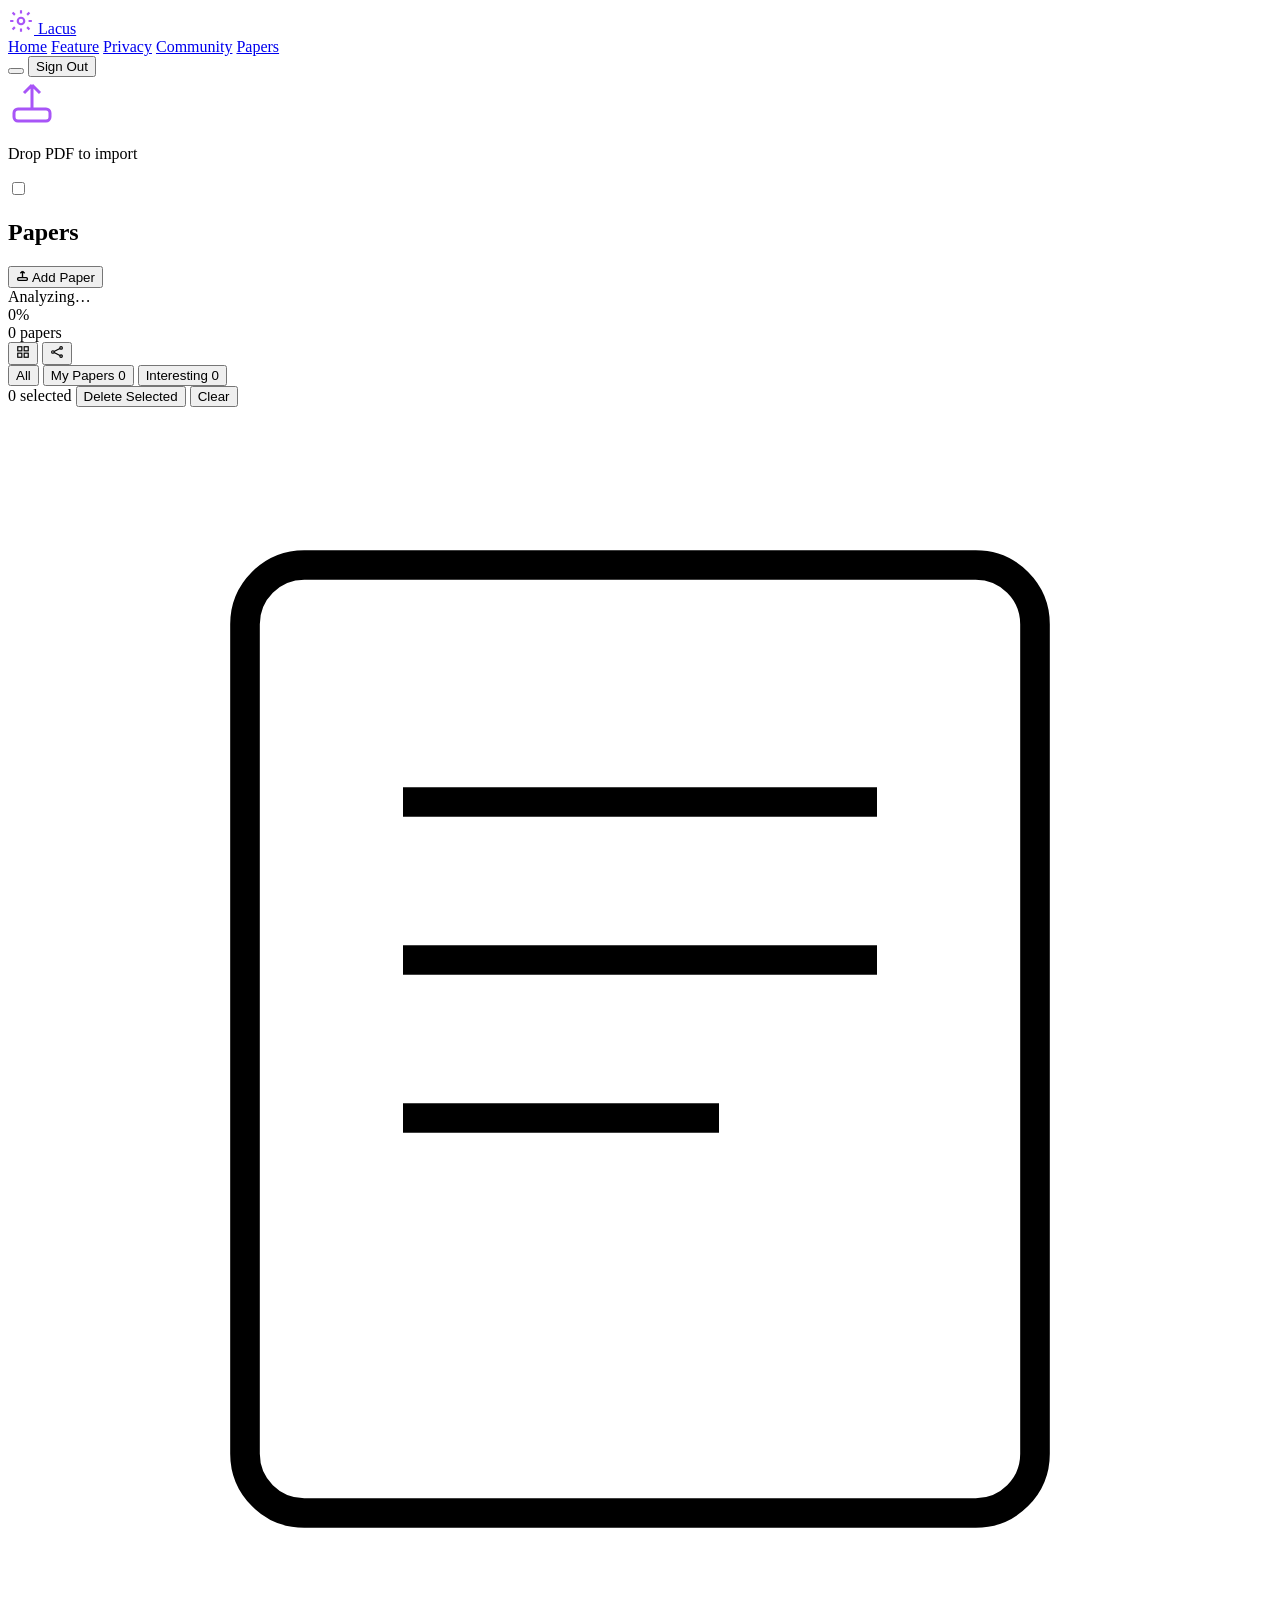
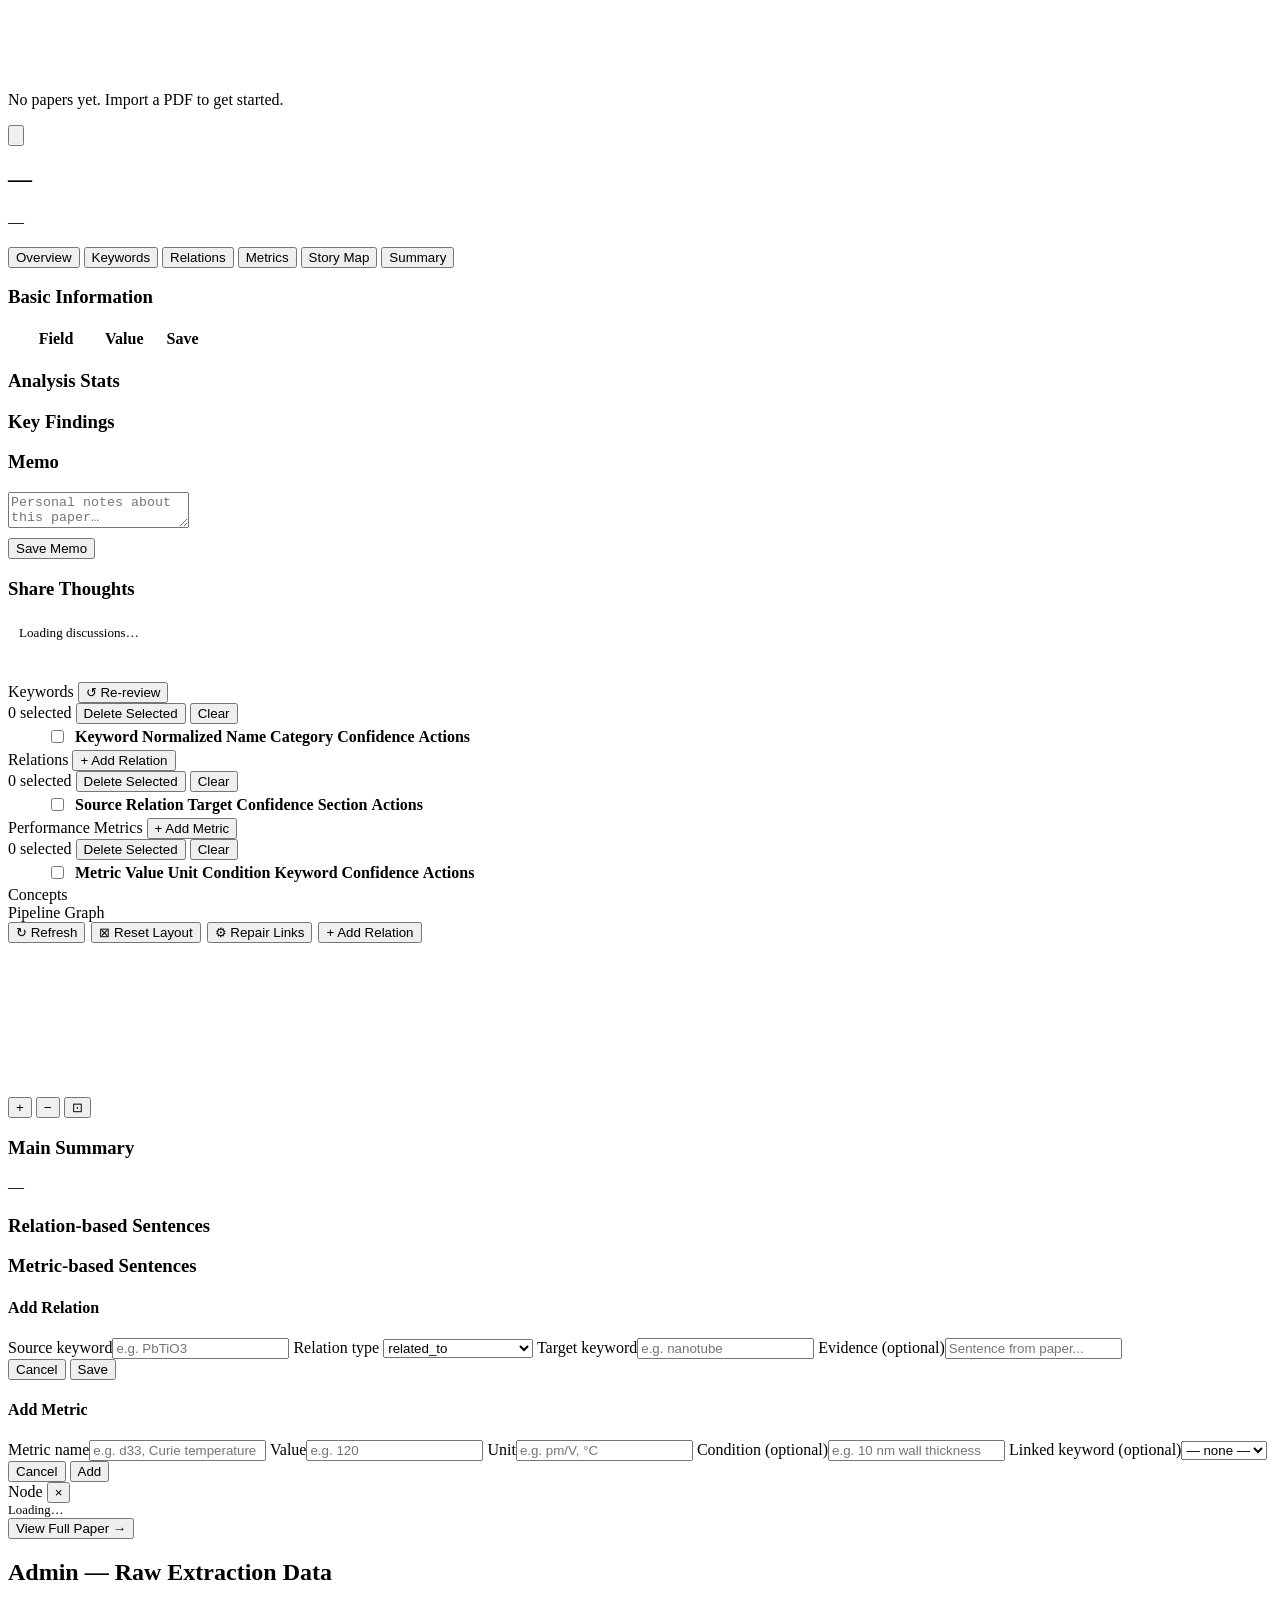
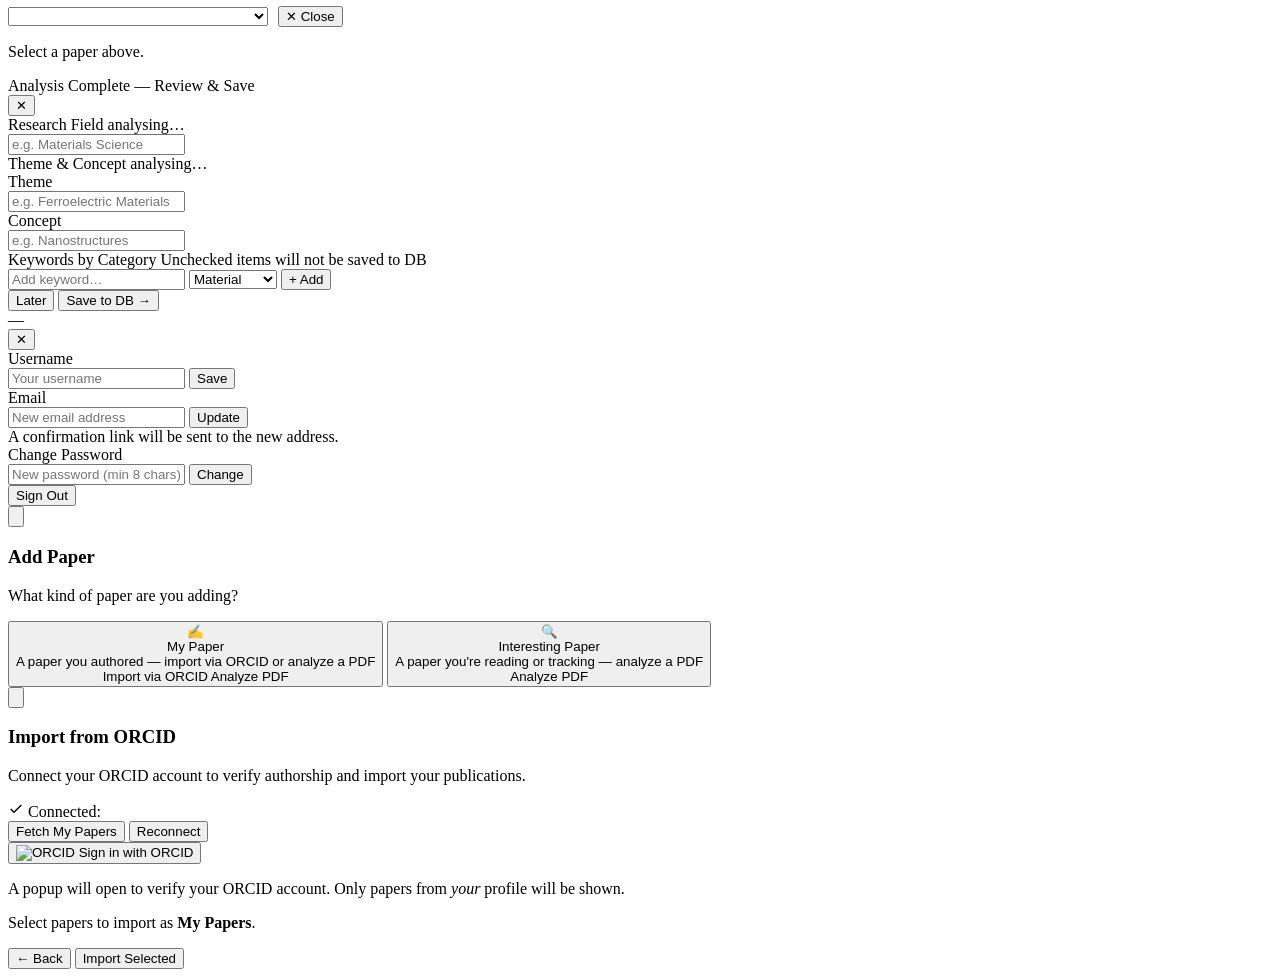
==== frontend/index.html @ 7dae8f42 "feat(orcid): replace text-input with OAuth popup login; save orcid_id to profiles - Remove free-text" ====
<!DOCTYPE html>
<html lang="en">
<head>
  <meta charset="UTF-8" />
  <meta name="viewport" content="width=device-width, initial-scale=1.0" />
  <title>Lacus — My Papers</title>
  <meta name="description" content="Manage your personal research knowledge space. Register papers, explore keyword connections, and build your research flow map with Lacus." />
  <meta name="robots" content="noindex, nofollow" />
  <meta property="og:title" content="Lacus — My Papers" />
  <meta property="og:description" content="Your personal research knowledge space on Lacus." />
  <meta property="og:image" content="/static/og-image.png" />
  <link rel="icon" href="/static/favicon.ico" />
  <link rel="stylesheet" href="/static/css/style.css?v=28" />
  <!-- Supabase JS -->
  <script src="https://cdn.jsdelivr.net/npm/@supabase/supabase-js@2/dist/umd/supabase.js"></script>
  <!-- Cytoscape.js -->
  <script src="https://cdnjs.cloudflare.com/ajax/libs/cytoscape/3.28.1/cytoscape.min.js"></script>
  <!-- Cytoscape layout plugins -->
  <script src="https://unpkg.com/dagre@0.8.5/dist/dagre.min.js"></script>
  <script src="https://unpkg.com/cytoscape-dagre@2.5.0/cytoscape-dagre.js"></script>
  <!-- Auth guard: redirect to landing if not logged in -->
  <script>
  (function () {
    const SUPABASE_URL  = 'https://pzodkufrnnjkbghyfwth.supabase.co';
    const SUPABASE_ANON = 'eyJhbGciOiJIUzI1NiIsInR5cCI6IkpXVCJ9.eyJpc3MiOiJzdXBhYmFzZSIsInJlZiI6InB6b2RrdWZybm5qa2JnaHlmd3RoIiwicm9sZSI6ImFub24iLCJpYXQiOjE3NzcyMzg2ODAsImV4cCI6MjA5MjgxNDY4MH0.Z_WF2-VVFKTiGF2V4DEcabZYgdxeW_feO4eqcfu1rqU';
    window._sb = supabase.createClient(SUPABASE_URL, SUPABASE_ANON);
    window._sb.auth.getSession().then(({ data: { session } }) => {
      if (!session) {
        window.location.href = '/?signin=1';
      } else {
        window._authToken = session.access_token;
        window._authUser  = session.user;
        const nameEl = document.getElementById('header-username-btn');
        if (nameEl) {
          const u = session.user;
          nameEl.textContent = u.user_metadata?.username
            || u.user_metadata?.name
            || u.user_metadata?.full_name
            || (u.email ? u.email.split('@')[0] : 'Account');
        }
      }
    });
    window._sb.auth.onAuthStateChange((event, session) => {
      if (event === 'SIGNED_OUT' || !session) window.location.href = '/';
      else {
        window._authToken = session.access_token;
        window._authUser  = session.user;
      }
    });
  })();
  </script>
</head>
<body>

<!-- ═══════════════════════════ NAV ═══════════════════════════ -->
<nav class="site-nav">
  <a href="/" class="site-nav-brand">
    <svg viewBox="0 0 24 24" fill="none" stroke="#a855f7" stroke-width="2" width="26" height="26">
      <circle cx="12" cy="12" r="3"/><path d="M12 2v3M12 19v3M4.22 4.22l2.12 2.12M17.66 17.66l2.12 2.12M2 12h3M19 12h3M4.22 19.78l2.12-2.12M17.66 6.34l2.12-2.12"/>
    </svg>
    <span class="site-nav-brand-name">Lacus</span>
  </a>
  <div class="site-nav-links">
    <a href="/"         class="site-nav-link">Home</a>
    <a href="/features" class="site-nav-link">Feature</a>
    <a href="/privacy"  class="site-nav-link">Privacy</a>
    <a href="/board"    class="site-nav-link">Community</a>
    <a href="/app"      class="site-nav-link active">Papers</a>
  </div>
  <div class="site-nav-auth">
    <button id="header-username-btn" class="site-nav-username-btn" title="Account settings"></button>
    <button class="site-nav-link" id="header-signout-btn">Sign Out</button>
  </div>
</nav>

<!-- file input (hidden, referenced by app.js) -->
<input type="file" id="file-input" accept=".pdf" style="display:none" />

<!-- ════════════════════════ MAIN LAYOUT ════════════════════════ -->
<main class="app-main">

  <!-- Drag-drop overlay (whole main area accepts drops) -->
  <div class="drop-overlay hidden" id="drop-overlay">
    <div class="drop-overlay-inner">
      <svg width="48" height="48" viewBox="0 0 24 24" fill="none" stroke="#a855f7" stroke-width="1.5">
        <path d="M12 16V4m0 0L8 8m4-4 4 4"/><rect x="3" y="16" width="18" height="6" rx="2" ry="2"/>
      </svg>
      <p>Drop PDF to import</p>
    </div>
  </div>

  <!-- Paper list -->
  <section class="papers-section">
    <div class="section-header">
      <div class="section-title-row">
        <label class="select-all-wrap" title="Select all">
          <input type="checkbox" id="select-all-checkbox" />
        </label>
        <h2 class="section-title" id="section-title">Papers</h2>
      </div>
      <div class="section-controls">
        <div class="header-upload-area" id="header-upload-area">
          <button class="btn btn-sm btn-primary header-upload-btn" id="upload-header-btn">
            <svg width="13" height="13" viewBox="0 0 24 24" fill="none" stroke="currentColor" stroke-width="2.5">
              <path d="M12 16V4m0 0L8 8m4-4 4 4"/><rect x="3" y="16" width="18" height="5" rx="2"/>
            </svg>
            Add Paper
          </button>
          <div class="header-progress hidden" id="upload-progress">
            <span id="progress-label" class="header-progress-label">Analyzing…</span>
            <div class="header-progress-bar-wrap">
              <div class="progress-bar" id="progress-bar"></div>
            </div>
            <span id="progress-pct" class="progress-pct-text">0%</span>
          </div>
        </div>
        <span class="paper-count-badge" id="paper-count-badge">0 papers</span>
        <div class="view-toggle" id="view-toggle">
          <button class="view-toggle-btn active" id="view-card-btn" title="Card View">
            <svg width="14" height="14" viewBox="0 0 24 24" fill="none" stroke="currentColor" stroke-width="2">
              <rect x="3" y="3" width="7" height="7"/><rect x="14" y="3" width="7" height="7"/>
              <rect x="3" y="14" width="7" height="7"/><rect x="14" y="14" width="7" height="7"/>
            </svg>
          </button>
          <button class="view-toggle-btn" id="view-map-btn" title="Map View">
            <svg width="14" height="14" viewBox="0 0 24 24" fill="none" stroke="currentColor" stroke-width="2">
              <circle cx="5" cy="12" r="2.2"/><circle cx="19" cy="5" r="2.2"/><circle cx="19" cy="19" r="2.2"/>
              <line x1="7" y1="11" x2="17" y2="6"/><line x1="7" y1="13" x2="17" y2="18"/>
            </svg>
          </button>
        </div>
      </div>
    </div>
    <!-- Paper type filter tabs -->
    <div class="paper-type-tabs" id="paper-type-tabs">
      <button class="ptype-tab active" data-type="all">All</button>
      <button class="ptype-tab" data-type="my_paper">My Papers <span class="ptype-count" id="ptype-count-my">0</span></button>
      <button class="ptype-tab" data-type="interesting_paper">Interesting <span class="ptype-count" id="ptype-count-interesting">0</span></button>
    </div>
    <div class="bulk-bar hidden" id="bulk-bar">
      <span id="bulk-count">0 selected</span>
      <button class="btn btn-sm btn-danger" id="bulk-delete-btn">Delete Selected</button>
      <button class="btn btn-sm" id="bulk-clear-btn">Clear</button>
    </div>
    <div class="papers-grid" id="papers-grid">
      <!-- Paper cards injected here -->
    </div>
    <!-- Map View container -->
    <div class="papers-map hidden" id="papers-map"></div>
    <div class="empty-state hidden" id="empty-state">
      <svg viewBox="0 0 64 64" fill="none" stroke="currentColor" stroke-width="1.5">
        <rect x="12" y="8" width="40" height="48" rx="3"/><line x1="20" y1="20" x2="44" y2="20"/>
        <line x1="20" y1="28" x2="44" y2="28"/><line x1="20" y1="36" x2="36" y2="36"/>
      </svg>
      <p>No papers yet. Import a PDF to get started.</p>
    </div>
  </section>
</main>

<!-- ══════════════════════════ DETAIL MODAL ══════════════════════════ -->
<div class="modal-overlay hidden" id="modal-overlay">
  <div class="modal" id="detail-modal">
    <button class="modal-close" id="modal-close" title="Close">
      <svg viewBox="0 0 24 24" fill="none" stroke="currentColor" stroke-width="2.5"><line x1="18" y1="6" x2="6" y2="18"/><line x1="6" y1="6" x2="18" y2="18"/></svg>
    </button>

    <div class="modal-header">
      <div class="modal-paper-meta">
        <h2 class="modal-title" id="modal-title">—</h2>
        <p class="modal-authors" id="modal-authors">—</p>
        <div class="modal-badges">
          <span class="meta-badge" id="modal-year"></span>
          <span class="meta-badge" id="modal-journal"></span>
          <a class="meta-badge meta-badge-link" id="modal-doi" href="#" target="_blank"></a>
        </div>
      </div>
    </div>

    <!-- Tabs -->
    <nav class="tab-nav">
      <button class="tab-btn active" data-tab="overview">Overview</button>
      <button class="tab-btn" data-tab="keywords">Keywords</button>
      <button class="tab-btn" data-tab="relations">Relations</button>
      <button class="tab-btn" data-tab="metrics">Metrics</button>
      <button class="tab-btn" data-tab="storymap">Story Map</button>
      <button class="tab-btn" data-tab="summary">Summary</button>
    </nav>

    <div class="tab-content">

      <!-- Overview tab -->
      <div class="tab-pane active" id="tab-overview">
        <div class="overview-grid">
          <div class="overview-card">
            <h3>Basic Information</h3>
            <table class="info-table" id="overview-info-table">
              <thead><tr><th style="width:90px">Field</th><th>Value</th><th style="width:70px">Save</th></tr></thead>
              <tbody></tbody>
            </table>
          </div>
          <div class="overview-card">
            <h3>Analysis Stats</h3>
            <div class="stats-row" id="stats-row"></div>
          </div>
          <div class="overview-card" id="overview-summaries-card">
            <h3>Key Findings</h3>
            <ul class="summary-list editable-findings" id="overview-key-findings"></ul>
          </div>
          <div class="overview-card">
            <h3>Memo</h3>
            <textarea class="memo-textarea" id="overview-memo" placeholder="Personal notes about this paper…"></textarea>
            <div style="margin-top:6px">
              <button class="btn btn-sm btn-primary" id="save-memo-btn">Save Memo</button>
            </div>
          </div>
          <div class="overview-card" id="share-thoughts-card">
            <h3>Share Thoughts</h3>
            <div id="ov-doi-comments" style="display:flex;flex-direction:column;min-height:40px;max-height:420px;overflow-y:auto;padding-right:4px;border:1px solid rgba(255,255,255,0.06);border-radius:8px;padding:6px 10px">
              <div style="color:var(--text-muted);font-size:.82rem">Loading discussions…</div>
            </div>
            <div id="ov-doi-input" style="margin-top:10px"></div>
          </div>
        </div>
      </div>

      <!-- Keywords tab -->
      <div class="tab-pane" id="tab-keywords">
        <div class="table-toolbar">
          <span class="toolbar-label" id="kw-count-label">Keywords</span>
          <button class="btn btn-sm btn-rereview" id="kw-rereview-btn">↺ Re-review</button>
        </div>
        <div class="table-bulk-bar hidden" id="kw-bulk-bar">
          <span id="kw-bulk-count">0 selected</span>
          <button class="btn btn-sm btn-danger" id="kw-bulk-delete-btn">Delete Selected</button>
          <button class="btn btn-sm" id="kw-bulk-clear-btn">Clear</button>
        </div>
        <div class="table-wrap">
          <table class="data-table" id="keywords-table">
            <thead>
              <tr>
                <th style="width:28px"></th>
                <th style="width:28px"><input type="checkbox" id="kw-select-all" title="Select all" style="accent-color:var(--accent);cursor:pointer" /></th>
                <th>Keyword</th>
                <th>Normalized Name</th>
                <th>Category</th>
                <th>Confidence</th>
                <th>Actions</th>
              </tr>
            </thead>
            <tbody id="keywords-tbody"></tbody>
          </table>
        </div>
      </div>

      <!-- Relations tab -->
      <div class="tab-pane" id="tab-relations">
        <div class="table-toolbar">
          <span class="toolbar-label" id="rel-count-label">Relations</span>
          <button class="btn btn-sm btn-primary" id="add-relation-btn">+ Add Relation</button>
        </div>
        <div class="table-bulk-bar hidden" id="rel-bulk-bar">
          <span id="rel-bulk-count">0 selected</span>
          <button class="btn btn-sm btn-danger" id="rel-bulk-delete-btn">Delete Selected</button>
          <button class="btn btn-sm" id="rel-bulk-clear-btn">Clear</button>
        </div>
        <div class="table-wrap">
          <table class="data-table" id="relations-table">
            <thead>
              <tr>
                <th style="width:28px"></th>
                <th style="width:28px"><input type="checkbox" id="rel-select-all" title="Select all" style="accent-color:var(--accent);cursor:pointer" /></th>
                <th>Source</th>
                <th>Relation</th>
                <th>Target</th>
                <th>Confidence</th>
                <th>Section</th>
                <th>Actions</th>
              </tr>
            </thead>
            <tbody id="relations-tbody"></tbody>
          </table>
        </div>
      </div>

      <!-- Metrics tab -->
      <div class="tab-pane" id="tab-metrics">
        <div class="table-toolbar">
          <span class="toolbar-label" id="met-count-label">Performance Metrics</span>
          <button class="btn btn-sm btn-primary" id="add-metric-btn">+ Add Metric</button>
        </div>
        <div class="table-bulk-bar hidden" id="met-bulk-bar">
          <span id="met-bulk-count">0 selected</span>
          <button class="btn btn-sm btn-danger" id="met-bulk-delete-btn">Delete Selected</button>
          <button class="btn btn-sm" id="met-bulk-clear-btn">Clear</button>
        </div>
        <div class="table-wrap">
          <table class="data-table" id="metrics-table">
            <thead>
              <tr>
                <th style="width:28px"></th>
                <th style="width:28px"><input type="checkbox" id="met-select-all" title="Select all" style="accent-color:var(--accent);cursor:pointer" /></th>
                <th>Metric</th>
                <th>Value</th>
                <th>Unit</th>
                <th>Condition</th>
                <th>Keyword</th>
                <th>Confidence</th>
                <th>Actions</th>
              </tr>
            </thead>
            <tbody id="metrics-tbody"></tbody>
          </table>
        </div>
      </div>

      <!-- Story Map tab -->
      <div class="tab-pane" id="tab-storymap">
        <!-- Two-panel layout -->
        <div class="sm-panels">
          <div class="sm-concept-panel">
            <div class="sm-panel-header">Concepts</div>
            <div class="sm-concept-scroll" id="sm-concept-scroll"></div>
          </div>
          <div class="sm-rel-panel">
            <div class="sm-panel-header">
              <span>Pipeline Graph</span>
              <div style="display:flex;gap:6px;align-items:center">
                <button class="btn btn-sm btn-primary" id="refresh-graph-btn">↻ Refresh</button>
                <button class="btn btn-sm" id="sm-reset-layout-btn" title="Reset node positions to default">⊠ Reset Layout</button>
                <button class="btn btn-sm" id="sm-repair-btn" title="Auto-link relations and metrics to keywords by name">⚙ Repair Links</button>
                <button class="btn btn-sm btn-primary" id="sm-add-rel-btn">+ Add Relation</button>
              </div>
            </div>
            <div class="pg-canvas" id="sm-pg-canvas">
              <div class="pg-viewport" id="sm-pg-viewport">
                <svg class="pg-svg" id="sm-pg-svg" xmlns="http://www.w3.org/2000/svg"></svg>
              </div>
              <div class="pg-controls">
                <button class="pg-ctrl-btn" id="pg-zoom-in"  title="Zoom in">+</button>
                <button class="pg-ctrl-btn" id="pg-zoom-out" title="Zoom out">−</button>
                <button class="pg-ctrl-btn" id="pg-fit-btn"  title="Fit all">⊡</button>
              </div>
            </div>
          </div>
        </div>
      </div>

      <!-- Summary tab -->
      <div class="tab-pane" id="tab-summary">
        <div class="summary-section">
          <h3>Main Summary</h3>
          <div id="main-summary" class="summary-main-text">—</div>
        </div>
        <div class="summary-section">
          <h3>Relation-based Sentences</h3>
          <ul id="rel-summaries" class="summary-list"></ul>
        </div>
        <div class="summary-section">
          <h3>Metric-based Sentences</h3>
          <ul id="met-summaries" class="summary-list"></ul>
        </div>
      </div>

    </div><!-- /tab-content -->
  </div><!-- /modal -->
</div><!-- /overlay -->

<!-- Add-relation mini-form -->
<div class="mini-modal hidden" id="add-rel-modal">
  <div class="mini-modal-box">
    <h4>Add Relation</h4>
    <label>Source keyword<input id="arel-source" class="mini-input" placeholder="e.g. PbTiO3"/></label>
    <label>Relation type
      <select id="arel-type" class="mini-input">
        <option>related_to</option><option>has_structure</option><option>has_property</option>
        <option>affects</option><option>increases</option><option>decreases</option>
        <option>fabricated_by</option><option>measured_by</option><option>used_for</option>
        <option>subtype_of</option><option>equivalent</option><option>has_value</option>
        <option value="__custom__">✚ Add custom type…</option>
      </select>
    </label>
    <div id="arel-custom-wrap" style="display:none">
      <label>Custom type name<input id="arel-custom-type" class="mini-input" placeholder="e.g. inhibits, catalyzes…"/></label>
    </div>
    <label>Target keyword<input id="arel-target" class="mini-input" placeholder="e.g. nanotube"/></label>
    <label>Evidence (optional)<input id="arel-evidence" class="mini-input" placeholder="Sentence from paper..."/></label>
    <div class="mini-modal-actions">
      <button class="btn btn-sm" id="arel-cancel">Cancel</button>
      <button class="btn btn-sm btn-primary" id="arel-save">Save</button>
    </div>
  </div>
</div>


<!-- Add-metric modal -->
<div class="mini-modal hidden" id="add-met-modal">
  <div class="mini-modal-box">
    <h4>Add Metric</h4>
    <label>Metric name<input id="amet-name" class="mini-input" placeholder="e.g. d33, Curie temperature"/></label>
    <label>Value<input id="amet-value" class="mini-input" placeholder="e.g. 120"/></label>
    <label>Unit<input id="amet-unit" class="mini-input" placeholder="e.g. pm/V, °C"/></label>
    <label>Condition (optional)<input id="amet-cond" class="mini-input" placeholder="e.g. 10 nm wall thickness"/></label>
    <label>Linked keyword (optional)<select id="amet-kw" class="mini-input"><option value="">— none —</option></select></label>
    <div class="mini-modal-actions">
      <button class="btn btn-sm" id="amet-cancel">Cancel</button>
      <button class="btn btn-sm btn-primary" id="amet-save">Add</button>
    </div>
  </div>
</div>

<!-- Map view — node quick-summary panel (right side) -->
<div class="map-node-panel hidden" id="map-node-panel">
  <div class="map-node-panel-header">
    <span class="map-node-panel-type" id="mnp-type-label">Node</span>
    <button class="map-node-panel-close" id="map-node-panel-close" title="Close">×</button>
  </div>
  <div class="map-node-panel-body" id="map-node-panel-body">
    <div style="color:var(--text-muted);font-size:0.8rem">Loading…</div>
  </div>
  <div class="map-node-panel-footer" id="map-node-panel-footer">
    <button class="btn btn-sm btn-primary" id="map-node-panel-open">View Full Paper →</button>
  </div>
</div>

<div class="toast-container" id="toast-container"></div>

<!-- ══════════════════ Welcome Tutorial Modal ══════════════════ -->
<div id="wt-overlay" style="display:none;position:fixed;inset:0;background:rgba(0,0,0,0.84);backdrop-filter:blur(10px);z-index:600;align-items:center;justify-content:center;padding:20px">
  <div style="background:#0d0d1a;border:1px solid rgba(168,85,247,0.3);border-radius:22px;width:100%;max-width:520px;overflow:hidden;box-shadow:0 24px 80px rgba(0,0,0,0.6)">

    <!-- top progress bar -->
    <div style="height:3px;background:rgba(255,255,255,0.06)">
      <div id="wt-bar" style="height:100%;background:linear-gradient(90deg,#7c3aed,#a855f7);transition:width .35s ease;width:25%"></div>
    </div>

    <!-- step content -->
    <div id="wt-body" style="padding:38px 40px 24px;min-height:300px"></div>

    <!-- footer -->
    <div style="padding:0 40px 30px;display:flex;align-items:center;justify-content:space-between">
      <div id="wt-dots" style="display:flex;gap:7px"></div>
      <div style="display:flex;gap:10px">
        <button id="wt-prev-btn"
          onclick="wtNav(-1)"
          style="padding:9px 20px;background:rgba(255,255,255,0.06);border:1px solid rgba(255,255,255,0.12);border-radius:10px;color:#94a3b8;font-size:.85rem;font-weight:600;cursor:pointer;font-family:inherit;display:none">
          ← Back
        </button>
        <button id="wt-next-btn"
          onclick="wtNav(1)"
          style="padding:9px 22px;background:#a855f7;border:none;border-radius:10px;color:#fff;font-size:.85rem;font-weight:700;cursor:pointer;font-family:inherit">
          Next →
        </button>
      </div>
    </div>
  </div>
</div>

<!-- Admin overlay -->
<div class="admin-overlay hidden" id="admin-overlay">
  <div class="admin-panel">
    <div class="admin-header">
      <h2>Admin — Raw Extraction Data</h2>
      <div style="display:flex;align-items:center;gap:10px">
        <select class="mini-input" id="admin-paper-select" style="min-width:260px"></select>
        <button class="btn btn-sm" id="admin-close">✕ Close</button>
      </div>
    </div>
    <div class="admin-body" id="admin-body">
      <p style="color:var(--text-muted)">Select a paper above.</p>
    </div>
  </div>
</div>

<!-- ═══════════════════════ REVIEW MODAL ═══════════════════════ -->
<div class="rv-overlay hidden" id="rv-overlay">
  <div class="rv-box" id="rv-box">
    <div class="rv-header">
      <div>
        <div class="rv-header-title">Analysis Complete — Review &amp; Save</div>
        <div class="rv-paper-title" id="rv-paper-title"></div>
      </div>
      <button class="rv-close-btn" id="rv-close-btn" title="Later">✕</button>
    </div>

    <div class="rv-body">
      <!-- Research Field — TOP MOST -->
      <div class="rv-section" id="rv-field-section">
        <div class="rv-section-label">Research Field
          <span class="rv-tc-loading hidden" id="rv-field-loading">analysing…</span>
        </div>
        <input class="rv-tc-input" id="rv-field-input" placeholder="e.g. Materials Science" autocomplete="off" />
        <div class="rv-tc-alts" id="rv-field-alts"></div>
      </div>

      <!-- Theme & Concept — TOP -->
      <div class="rv-section" id="rv-tc-section">
        <div class="rv-section-label">Theme &amp; Concept
          <span class="rv-tc-loading hidden" id="rv-tc-loading">analysing…</span>
        </div>
        <div class="rv-tc-pair">
          <div class="rv-tc-field">
            <div class="rv-tc-sublabel">Theme</div>
            <input class="rv-tc-input" id="rv-tc-theme-input" placeholder="e.g. Ferroelectric Materials" autocomplete="off" />
            <div class="rv-tc-alts" id="rv-tc-theme-alts"></div>
          </div>
          <div class="rv-tc-field">
            <div class="rv-tc-sublabel">Concept</div>
            <input class="rv-tc-input" id="rv-tc-concept-input" placeholder="e.g. Nanostructures" autocomplete="off" />
            <div class="rv-tc-alts" id="rv-tc-concept-alts"></div>
          </div>
        </div>
      </div>

      <!-- Keywords by category -->
      <div class="rv-section">
        <div class="rv-section-label">Keywords by Category
          <span class="rv-kw-hint">Unchecked items will not be saved to DB</span>
        </div>
        <div id="rv-kw-groups"></div>
        <div class="rv-add-kw-row">
          <input class="mini-input" id="rv-new-kw-input" placeholder="Add keyword…" />
          <select class="mini-input" id="rv-new-kw-cat">
            <option value="Material">Material</option>
            <option value="Structure">Structure</option>
            <option value="Property">Property</option>
            <option value="Method">Method</option>
            <option value="Application">Application</option>
            <option value="Metric">Metric</option>
            <option value="Other">Other</option>
          </select>
          <button class="btn btn-sm" id="rv-add-kw-btn">+ Add</button>
        </div>
      </div>
    </div>

    <div class="rv-footer">
      <span class="rv-footer-hint" id="rv-footer-hint"></span>
      <div class="rv-footer-btns">
        <button class="btn btn-sm" id="rv-later-btn">Later</button>
        <button class="btn btn-sm btn-primary" id="rv-save-btn">Save to DB →</button>
      </div>
    </div>
  </div>
</div>

<!-- ══════════════════════ PROFILE MODAL ══════════════════════ -->
<div class="prof-overlay hidden" id="prof-overlay">
  <div class="prof-box" id="prof-box">
    <div class="prof-header">
      <div class="prof-avatar" id="prof-avatar">—</div>
      <div class="prof-identity">
        <div class="prof-display-name" id="prof-display-name"></div>
        <div class="prof-email-label"  id="prof-email-label"></div>
      </div>
      <button class="prof-close" id="prof-close-btn" title="Close">✕</button>
    </div>

    <div class="prof-body">
      <div class="prof-section">
        <div class="prof-label">Username</div>
        <div class="prof-row">
          <input class="prof-input" id="prof-username-input" placeholder="Your username" autocomplete="off" />
          <button class="btn btn-sm btn-primary" id="prof-save-username">Save</button>
        </div>
        <div class="prof-hint" id="prof-username-msg"></div>
      </div>

      <div class="prof-section">
        <div class="prof-label">Email</div>
        <div class="prof-row">
          <input class="prof-input" id="prof-email-input" type="email" placeholder="New email address" autocomplete="off" />
          <button class="btn btn-sm btn-primary" id="prof-save-email">Update</button>
        </div>
        <div class="prof-hint">A confirmation link will be sent to the new address.</div>
        <div class="prof-hint" id="prof-email-msg"></div>
      </div>

      <div class="prof-section">
        <div class="prof-label">Change Password</div>
        <div class="prof-row">
          <input class="prof-input" id="prof-pw-input" type="password" placeholder="New password (min 8 chars)" autocomplete="new-password" />
          <button class="btn btn-sm btn-primary" id="prof-save-pw">Change</button>
        </div>
        <div class="prof-hint" id="prof-pw-msg"></div>
      </div>

      <div class="prof-section prof-section-danger">
        <button class="btn btn-sm prof-signout-btn" id="prof-signout-btn">Sign Out</button>
      </div>
    </div>
  </div>
</div>

<!-- ══════════════════════ TYPE CHOICE MODAL ══════════════════════ -->
<div class="mini-modal hidden" id="type-choice-modal">
  <div class="type-choice-box">
    <button class="modal-close" id="type-choice-close" title="Close">
      <svg viewBox="0 0 24 24" fill="none" stroke="currentColor" stroke-width="2.5"><line x1="18" y1="6" x2="6" y2="18"/><line x1="6" y1="6" x2="18" y2="18"/></svg>
    </button>
    <h3 class="type-choice-title">Add Paper</h3>
    <p class="type-choice-sub">What kind of paper are you adding?</p>
    <div class="type-choice-cards">
      <button class="type-choice-card" id="choose-my-paper">
        <div class="type-choice-icon">✍</div>
        <div class="type-choice-label">My Paper</div>
        <div class="type-choice-desc">A paper you authored — import via ORCID or analyze a PDF</div>
        <div class="type-choice-actions">
          <span class="type-choice-pill" id="choose-my-orcid">Import via ORCID</span>
          <span class="type-choice-pill" id="choose-my-pdf">Analyze PDF</span>
        </div>
      </button>
      <button class="type-choice-card" id="choose-interesting-paper">
        <div class="type-choice-icon">🔍</div>
        <div class="type-choice-label">Interesting Paper</div>
        <div class="type-choice-desc">A paper you're reading or tracking — analyze a PDF</div>
        <div class="type-choice-actions">
          <span class="type-choice-pill">Analyze PDF</span>
        </div>
      </button>
    </div>
  </div>
</div>

<!-- ══════════════════════ ORCID IMPORT MODAL ══════════════════════ -->
<div class="mini-modal hidden" id="orcid-modal">
  <div class="orcid-box">
    <button class="modal-close" id="orcid-close" title="Close">
      <svg viewBox="0 0 24 24" fill="none" stroke="currentColor" stroke-width="2.5"><line x1="18" y1="6" x2="6" y2="18"/><line x1="6" y1="6" x2="18" y2="18"/></svg>
    </button>
    <h3 class="type-choice-title">Import from ORCID</h3>

    <!-- Step 1: Connect ORCID -->
    <div id="orcid-step-1">
      <p class="type-choice-sub">Connect your ORCID account to verify authorship and import your publications.</p>
      <div id="orcid-connected-info" class="hidden">
        <div class="orcid-connected-badge">
          <svg width="16" height="16" viewBox="0 0 24 24" fill="none" stroke="currentColor" stroke-width="2"><polyline points="20 6 9 17 4 12"/></svg>
          Connected: <span id="orcid-connected-id"></span>
        </div>
        <button class="btn btn-sm btn-primary" id="orcid-fetch-btn">Fetch My Papers</button>
        <button class="btn btn-sm orcid-reconnect-btn" id="orcid-reconnect-btn">Reconnect</button>
      </div>
      <div id="orcid-login-area">
        <button class="orcid-oauth-btn" id="orcid-connect-btn">
          <img src="https://orcid.org/sites/default/files/images/orcid_16x16.png" width="16" height="16" alt="ORCID" />
          Sign in with ORCID
        </button>
        <p class="orcid-hint">A popup will open to verify your ORCID account. Only papers from <em>your</em> profile will be shown.</p>
      </div>
    </div>

    <!-- Step 2: Paper list -->
    <div id="orcid-step-2" class="hidden">
      <p class="type-choice-sub">Select papers to import as <strong>My Papers</strong>.</p>
      <div class="orcid-paper-list" id="orcid-paper-list"></div>
      <div class="orcid-footer">
        <button class="btn btn-sm" id="orcid-back-btn">← Back</button>
        <button class="btn btn-sm btn-primary" id="orcid-import-btn">Import Selected</button>
      </div>
    </div>
  </div>
</div>

<div class="hover-tooltip hidden" id="hover-tooltip"></div>
<script src="https://unpkg.com/cytoscape-edgehandles@4.0.1/cytoscape-edgehandles.js"></script>
<script src="/static/js/storymap.js?v=3"></script>
<script src="/static/js/mapview.js?v=10"></script>
<script src="/static/js/app.js?v=28"></script>

<script>
// ── Welcome tutorial ─────────────────────────────────────────────────────────
(function () {
  const ov = document.getElementById('wt-overlay');
  const body = document.getElementById('wt-body');
  const bar  = document.getElementById('wt-bar');
  const dots = document.getElementById('wt-dots');
  const prev = document.getElementById('wt-prev-btn');
  const next = document.getElementById('wt-next-btn');

  let step = 0;
  const TOTAL = 4;

  function steps(field, name) {
    return [
      // Step 0 — Welcome
      {
        icon: '👋',
        title: `Welcome to Lacus, ${name}!`,
        html: `
          <p style="font-size:.9rem;color:#94a3b8;line-height:1.7;margin-bottom:18px">
            Lacus is a <strong style="color:#e2d9f3">paper-based knowledge community</strong>
            where your research takes shape as a living knowledge graph.
          </p>
          <div style="background:rgba(168,85,247,0.07);border:1px solid rgba(168,85,247,0.18);border-radius:12px;padding:16px 20px">
            <div style="font-size:.72rem;color:#a855f7;font-weight:700;letter-spacing:.1em;text-transform:uppercase;margin-bottom:10px">Your Knowledge Graph Structure</div>
            <div style="display:flex;align-items:center;gap:0;flex-wrap:wrap;font-size:.83rem">
              <span style="background:rgba(124,58,237,0.3);border:1px solid #7c3aed;border-radius:6px;padding:5px 12px;color:#c4b5fd;font-weight:700">Field</span>
              <span style="color:#475569;padding:0 6px;font-size:1rem">→</span>
              <span style="background:rgba(109,40,217,0.25);border:1px solid #9333ea;border-radius:6px;padding:5px 12px;color:#c4b5fd">Theme</span>
              <span style="color:#475569;padding:0 6px;font-size:1rem">→</span>
              <span style="background:rgba(139,92,246,0.2);border:1px solid #c084fc;border-radius:6px;padding:5px 12px;color:#c4b5fd">Concept</span>
              <span style="color:#475569;padding:0 6px;font-size:1rem">→</span>
              <span style="background:rgba(255,255,255,0.05);border:1px solid rgba(255,255,255,0.12);border-radius:6px;padding:5px 12px;color:#94a3b8">Papers</span>
            </div>
            <p style="font-size:.78rem;color:#475569;margin-top:10px;margin-bottom:0">
              <strong style="color:#94a3b8">${field || 'Your Field'}</strong> is your top-level group — the Field you selected when you signed up.
            </p>
          </div>`,
      },
      // Step 1 — Add Paper
      {
        icon: '📄',
        title: 'Add Your First Paper',
        html: `
          <p style="font-size:.9rem;color:#94a3b8;line-height:1.7;margin-bottom:16px">
            Click <strong style="color:#e2d9f3">+ Add Paper</strong> in the top-right to analyze a PDF.
            Lacus extracts metadata and automatically suggests Themes, Concepts, and Keywords.
          </p>
          <div style="display:flex;flex-direction:column;gap:10px">
            ${[
              ['1', 'Analyze PDF', 'Drag and drop or click the Add Paper button'],
              ['2', 'AI Analysis', 'Lacus extracts structure: themes, concepts, keywords'],
              ['3', 'Review & Edit', 'Read the paper carefully — refine the suggested keywords to build an accurate knowledge graph'],
              ['4', 'Save', 'Your paper joins the Field → Theme → Concept → Papers hierarchy'],
            ].map(([n, t, d]) => `
              <div style="display:flex;gap:12px;align-items:flex-start">
                <div style="width:22px;height:22px;border-radius:50%;background:rgba(168,85,247,0.2);border:1px solid rgba(168,85,247,0.4);flex-shrink:0;display:flex;align-items:center;justify-content:center;font-size:.72rem;font-weight:700;color:#a855f7;margin-top:2px">${n}</div>
                <div>
                  <div style="font-size:.85rem;font-weight:600;color:#e2d9f3">${t}</div>
                  <div style="font-size:.78rem;color:#64748b;margin-top:2px">${d}</div>
                </div>
              </div>`).join('')}
          </div>`,
      },
      // Step 2 — Card View
      {
        icon: '🗂️',
        title: 'Card View',
        html: `
          <p style="font-size:.9rem;color:#94a3b8;line-height:1.7;margin-bottom:18px">
            Browse all your registered papers in a clean card layout.
          </p>
          <div style="background:rgba(255,255,255,0.03);border:1px solid rgba(255,255,255,0.08);border-radius:12px;padding:18px 20px;display:flex;flex-direction:column;gap:10px">
            ${[
              ['📌', 'Quick overview', 'Title, year, journal, and author at a glance'],
              ['🏷️', 'Keyword summary', 'See Material / Method / Application keyword counts'],
              ['📝', 'Personal notes', 'Your private memo and relevance rating per paper'],
              ['🔍', 'Search & filter', 'Filter by keyword category or relevance score'],
            ].map(([ic, t, d]) => `
              <div style="display:flex;gap:12px;align-items:flex-start">
                <span style="font-size:1.1rem;line-height:1.4">${ic}</span>
                <div>
                  <div style="font-size:.85rem;font-weight:600;color:#e2d9f3">${t}</div>
                  <div style="font-size:.78rem;color:#64748b;margin-top:2px">${d}</div>
                </div>
              </div>`).join('')}
          </div>`,
      },
      // Step 3 — Map View + Get Started
      {
        icon: '🗺️',
        title: 'Map View',
        html: `
          <p style="font-size:.9rem;color:#94a3b8;line-height:1.7;margin-bottom:18px">
            Switch to Map View to visualize your papers as an interactive knowledge graph.
          </p>
          <div style="background:rgba(255,255,255,0.03);border:1px solid rgba(255,255,255,0.08);border-radius:12px;padding:18px 20px;display:flex;flex-direction:column;gap:10px;margin-bottom:18px">
            ${[
              ['🔗', 'Connected nodes', 'Papers linked by shared themes and concepts'],
              ['📐', 'Research flow', 'See upstream → downstream research direction at a glance'],
              ['🖱️', 'Interactive', 'Click nodes to expand, drag to pan, scroll to zoom'],
            ].map(([ic, t, d]) => `
              <div style="display:flex;gap:12px;align-items:flex-start">
                <span style="font-size:1.1rem;line-height:1.4">${ic}</span>
                <div>
                  <div style="font-size:.85rem;font-weight:600;color:#e2d9f3">${t}</div>
                  <div style="font-size:.78rem;color:#64748b;margin-top:2px">${d}</div>
                </div>
              </div>`).join('')}
          </div>
          <div style="background:rgba(168,85,247,0.08);border:1px solid rgba(168,85,247,0.2);border-radius:10px;padding:14px 18px;text-align:center">
            <p style="font-size:.82rem;color:#c4b5fd;margin:0">
              The more papers you add, the richer your knowledge graph becomes. 🚀
            </p>
          </div>`,
      },
    ];
  }

  function renderDots() {
    dots.innerHTML = '';
    for (let i = 0; i < TOTAL; i++) {
      const d = document.createElement('div');
      d.style.cssText = `width:${i===step?'20px':'7px'};height:7px;border-radius:4px;background:${i===step?'#a855f7':'rgba(255,255,255,0.15)'};transition:all .25s`;
      dots.appendChild(d);
    }
  }

  function render(field, name) {
    const s = steps(field, name)[step];
    bar.style.width = `${((step + 1) / TOTAL) * 100}%`;
    prev.style.display = step === 0 ? 'none' : '';
    next.textContent = step === TOTAL - 1 ? 'Get Started 🚀' : 'Next →';
    next.style.background = step === TOTAL - 1 ? '#059669' : '#a855f7';

    body.innerHTML = `
      <div style="font-size:2.2rem;margin-bottom:14px;line-height:1">${s.icon}</div>
      <h2 style="font-size:1.25rem;font-weight:800;color:#fff;letter-spacing:-.3px;margin-bottom:14px">${s.title}</h2>
      ${s.html}`;
    renderDots();
  }

  window.wtNav = function(dir) {
    step += dir;
    if (step >= TOTAL) {
      closeWelcome();
      // click the upload button to guide first action
      document.getElementById('upload-header-btn')?.click();
      return;
    }
    step = Math.max(0, step);
    render(window._wtField, window._wtName);
  };

  function closeWelcome() {
    ov.style.display = 'none';
    if (window._authUser?.id) {
      localStorage.setItem(`lacus_welcomed_${window._authUser.id}`, '1');
    }
  }

  function maybeShow() {
    const user = window._authUser;
    if (!user) { setTimeout(maybeShow, 300); return; }
    const key = `lacus_welcomed_${user.id}`;
    if (localStorage.getItem(key)) return;

    const meta  = user.user_metadata || {};
    const field = meta.research_field || meta.researchField || '';
    const name  = meta.username || meta.name || meta.full_name || user.email?.split('@')[0] || 'Researcher';

    window._wtField = field;
    window._wtName  = name;

    step = 0;
    render(field, name);
    ov.style.display = 'flex';
  }

  // Close on backdrop click
  ov.addEventListener('click', e => { if (e.target === ov) closeWelcome(); });

  setTimeout(maybeShow, 600);
})();
</script>
</body>
</html>
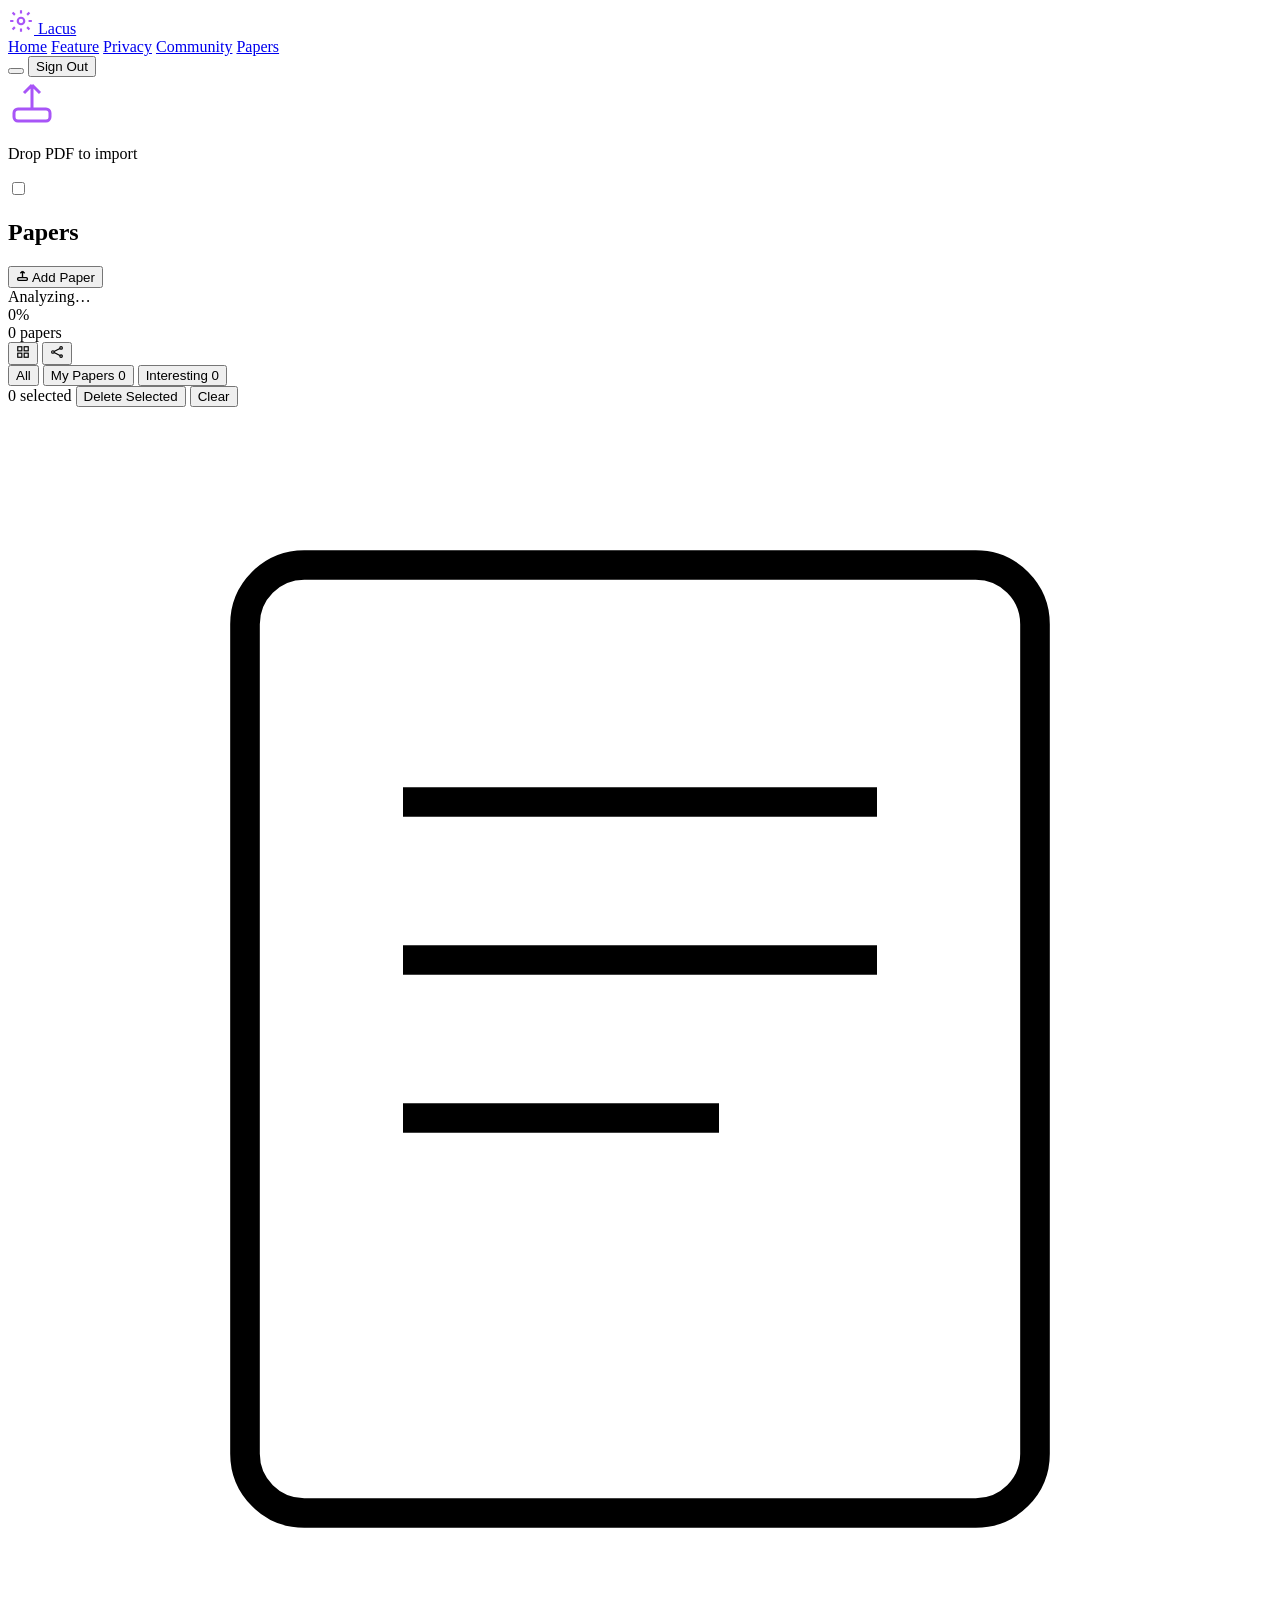
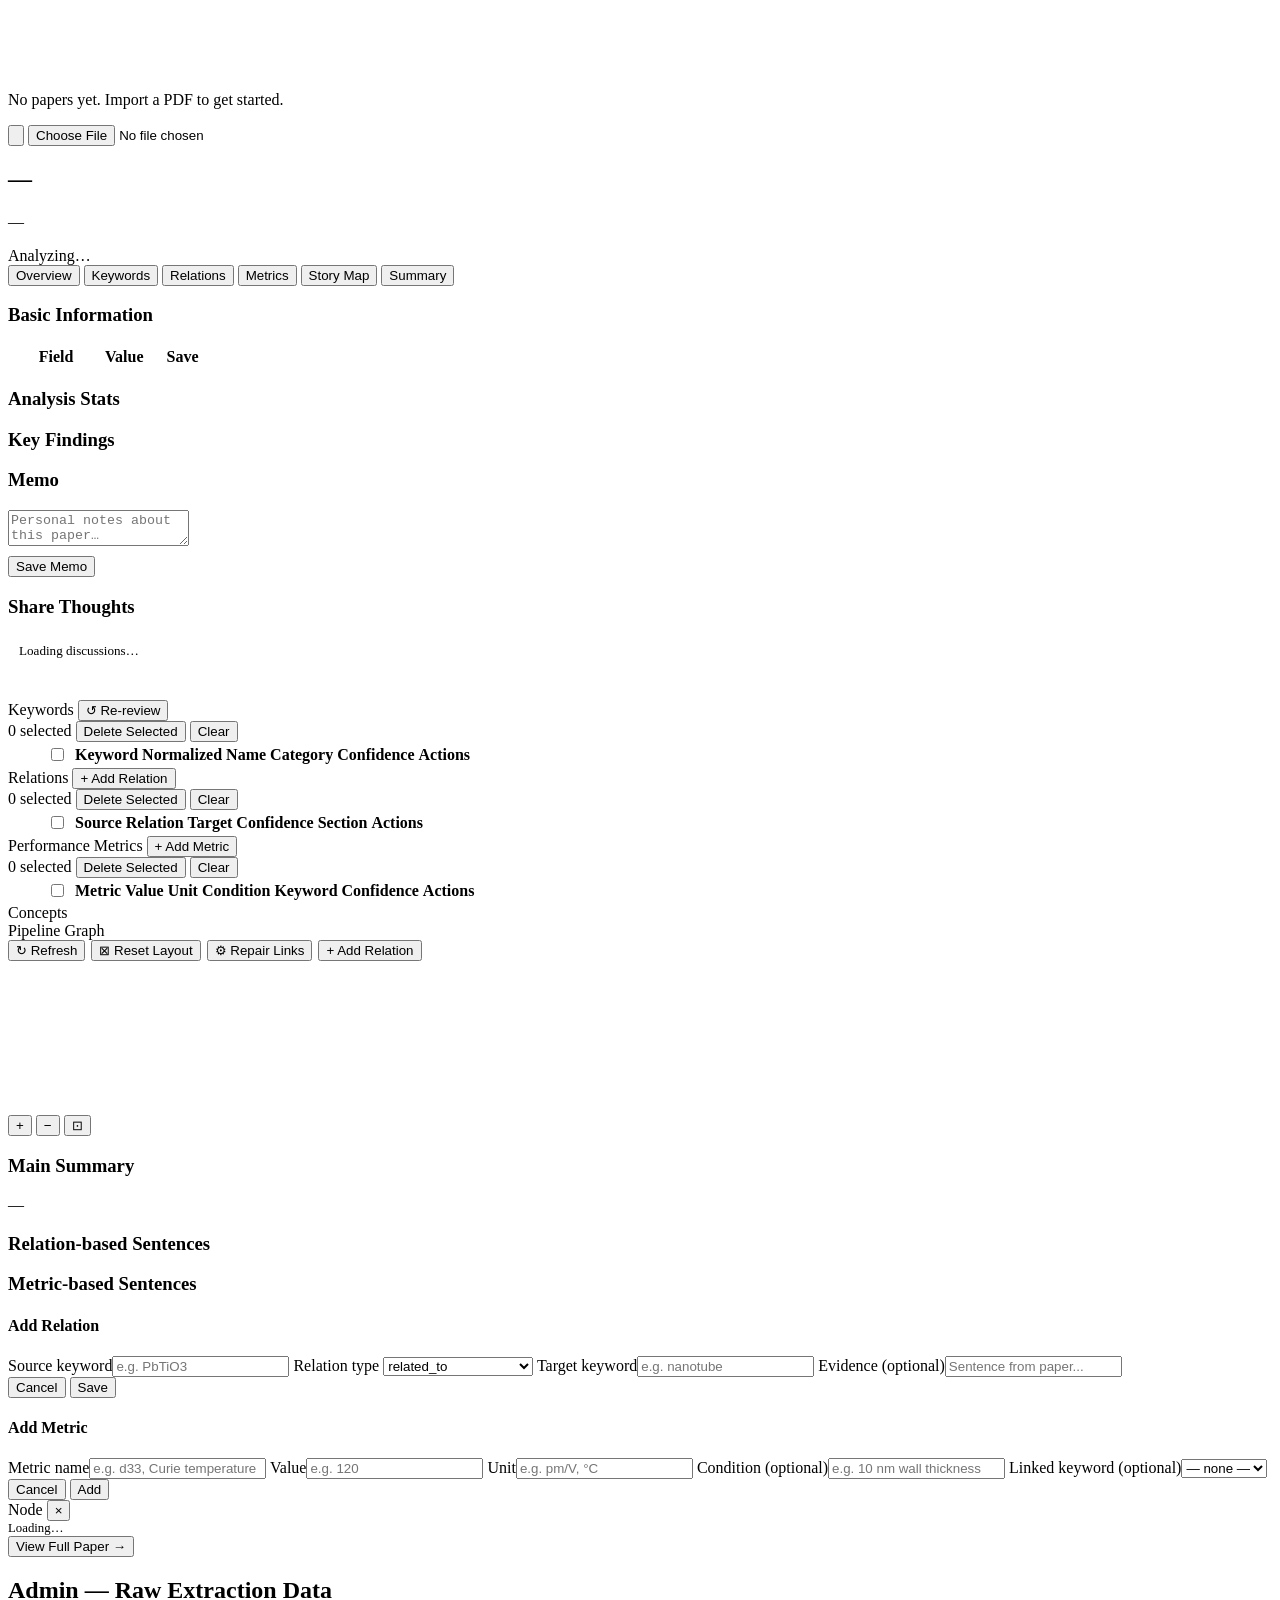
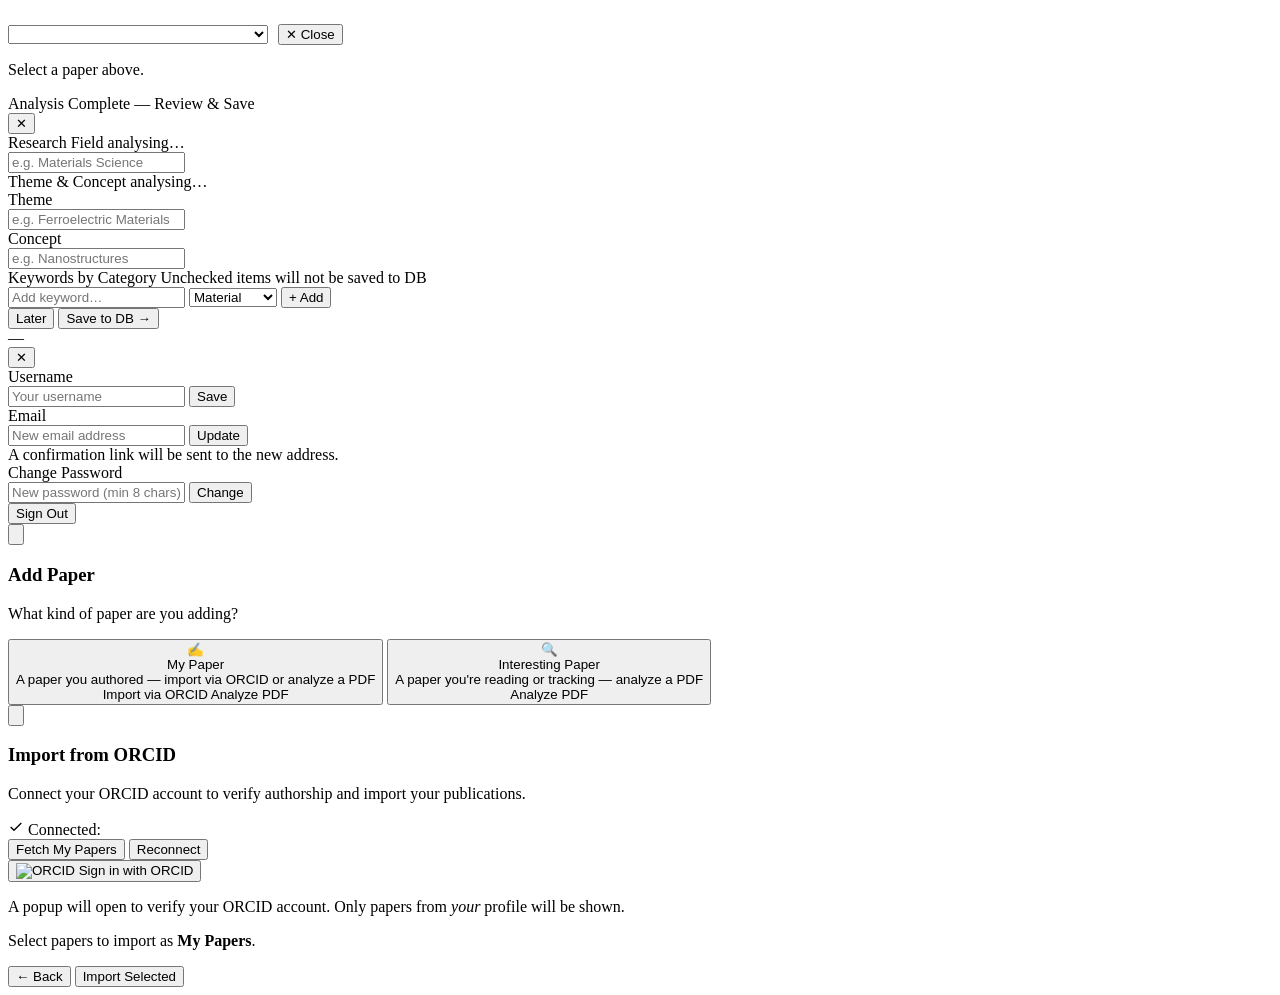
==== commit 1c8b6567: "feat(paper): add Analyze PDF button for ORCID-imported papers Adds a POST /api/papers/{id}/analyze-p" ====
--- a/frontend/index.html
+++ b/frontend/index.html
@@ -10,7 +10,7 @@
   <meta property="og:description" content="Your personal research knowledge space on Lacus." />
   <meta property="og:image" content="/static/og-image.png" />
   <link rel="icon" href="/static/favicon.ico" />
-  <link rel="stylesheet" href="/static/css/style.css?v=28" />
+  <link rel="stylesheet" href="/static/css/style.css?v=30" />
   <!-- Supabase JS -->
   <script src="https://cdn.jsdelivr.net/npm/@supabase/supabase-js@2/dist/umd/supabase.js"></script>
   <!-- Cytoscape.js -->
@@ -33,10 +33,14 @@
         const nameEl = document.getElementById('header-username-btn');
         if (nameEl) {
           const u = session.user;
-          nameEl.textContent = u.user_metadata?.username
+          const displayName = u.user_metadata?.username
             || u.user_metadata?.name
             || u.user_metadata?.full_name
             || (u.email ? u.email.split('@')[0] : 'Account');
+          const orcidBadge = u.user_metadata?.orcid_id
+            ? `<span class="orcid-verified-badge" title="ORCID verified: ${u.user_metadata.orcid_id}"><svg width="11" height="11" viewBox="0 0 24 24" fill="none" stroke="currentColor" stroke-width="3"><polyline points="20 6 9 17 4 12"/></svg></span>`
+            : '';
+          nameEl.innerHTML = displayName + orcidBadge;
         }
       }
     });
@@ -164,6 +168,7 @@
       <svg viewBox="0 0 24 24" fill="none" stroke="currentColor" stroke-width="2.5"><line x1="18" y1="6" x2="6" y2="18"/><line x1="6" y1="6" x2="18" y2="18"/></svg>
     </button>
 
+    <input type="file" id="analyze-pdf-input" accept=".pdf" class="hidden">
     <div class="modal-header">
       <div class="modal-paper-meta">
         <h2 class="modal-title" id="modal-title">—</h2>
@@ -172,6 +177,12 @@
           <span class="meta-badge" id="modal-year"></span>
           <span class="meta-badge" id="modal-journal"></span>
           <a class="meta-badge meta-badge-link" id="modal-doi" href="#" target="_blank"></a>
+        </div>
+        <div id="modal-analyze-progress" class="hidden" style="margin-top:10px">
+          <div class="modal-analyze-bar-wrap">
+            <div class="modal-analyze-bar" id="modal-analyze-bar"></div>
+          </div>
+          <span class="modal-analyze-label" id="modal-analyze-label">Analyzing…</span>
         </div>
       </div>
     </div>
@@ -665,7 +676,7 @@
 <script src="https://unpkg.com/cytoscape-edgehandles@4.0.1/cytoscape-edgehandles.js"></script>
 <script src="/static/js/storymap.js?v=3"></script>
 <script src="/static/js/mapview.js?v=10"></script>
-<script src="/static/js/app.js?v=28"></script>
+<script src="/static/js/app.js?v=30"></script>
 
 <script>
 // ── Welcome tutorial ─────────────────────────────────────────────────────────
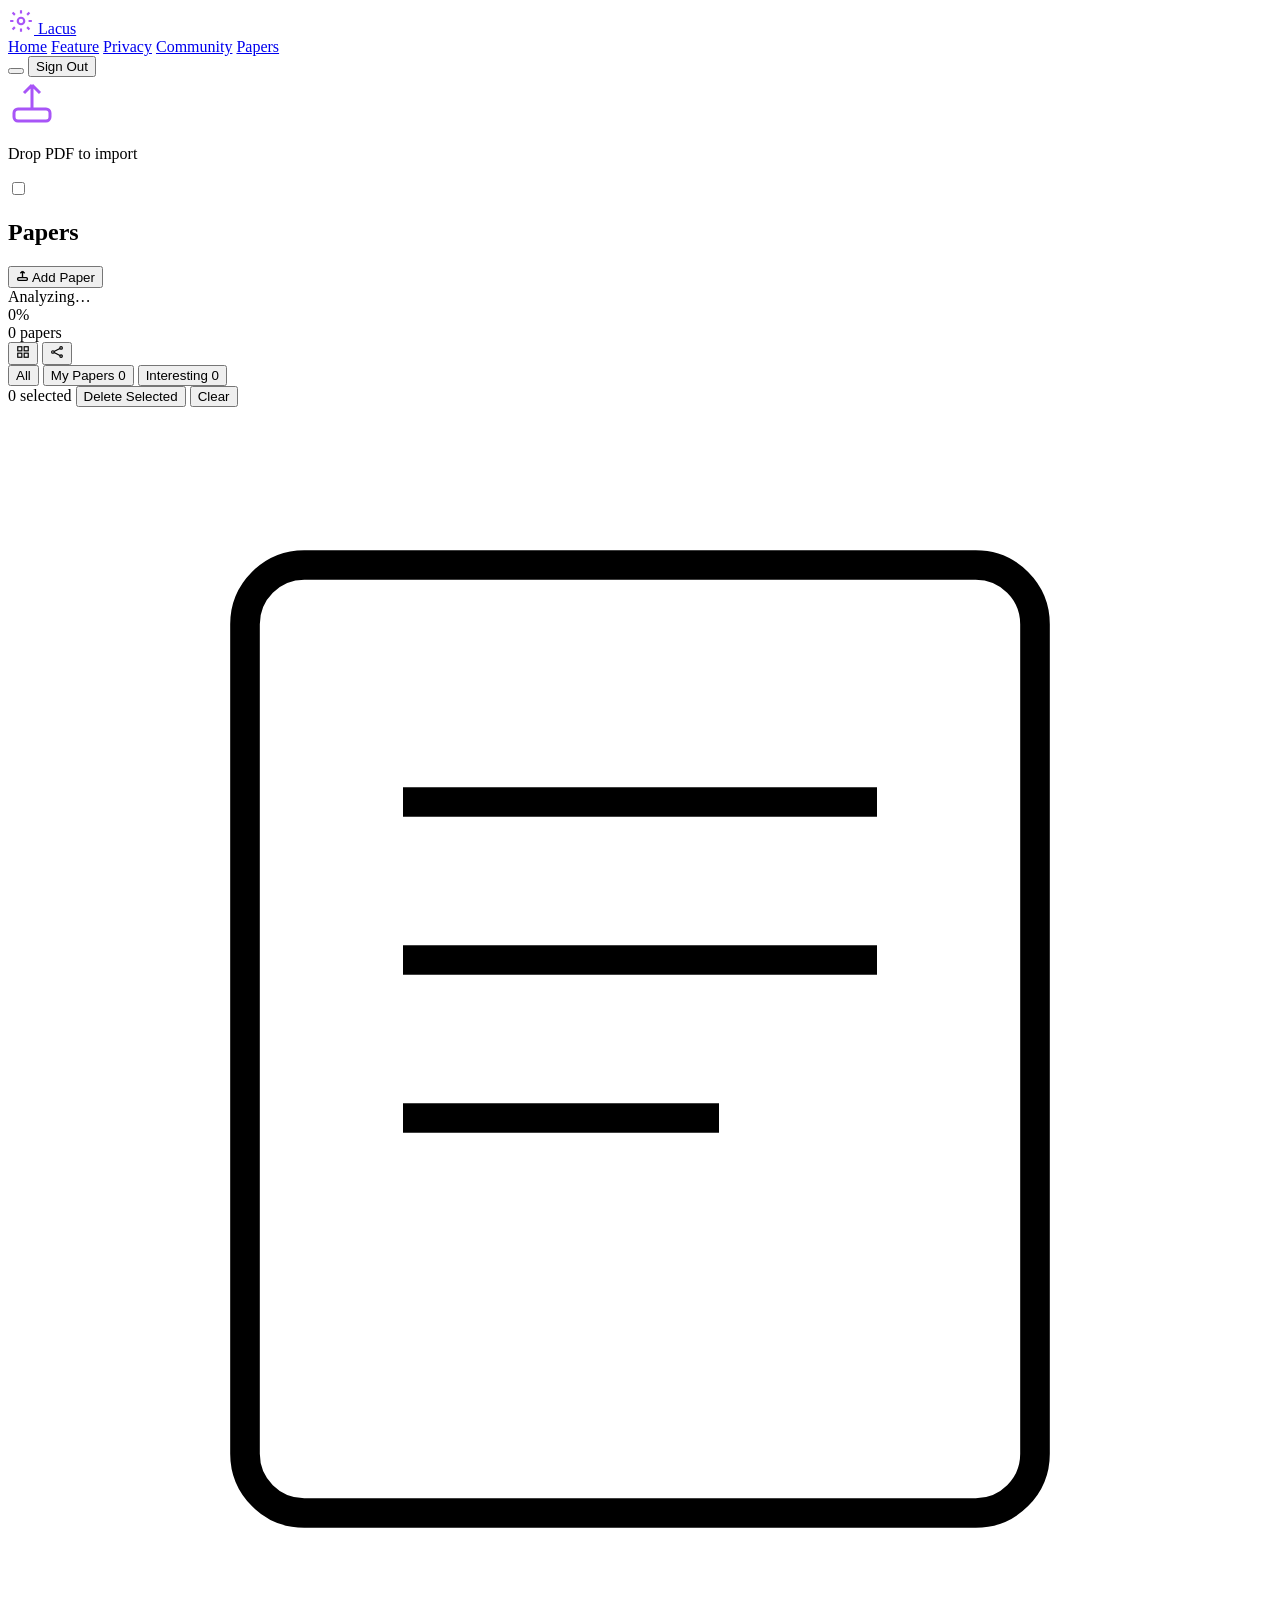
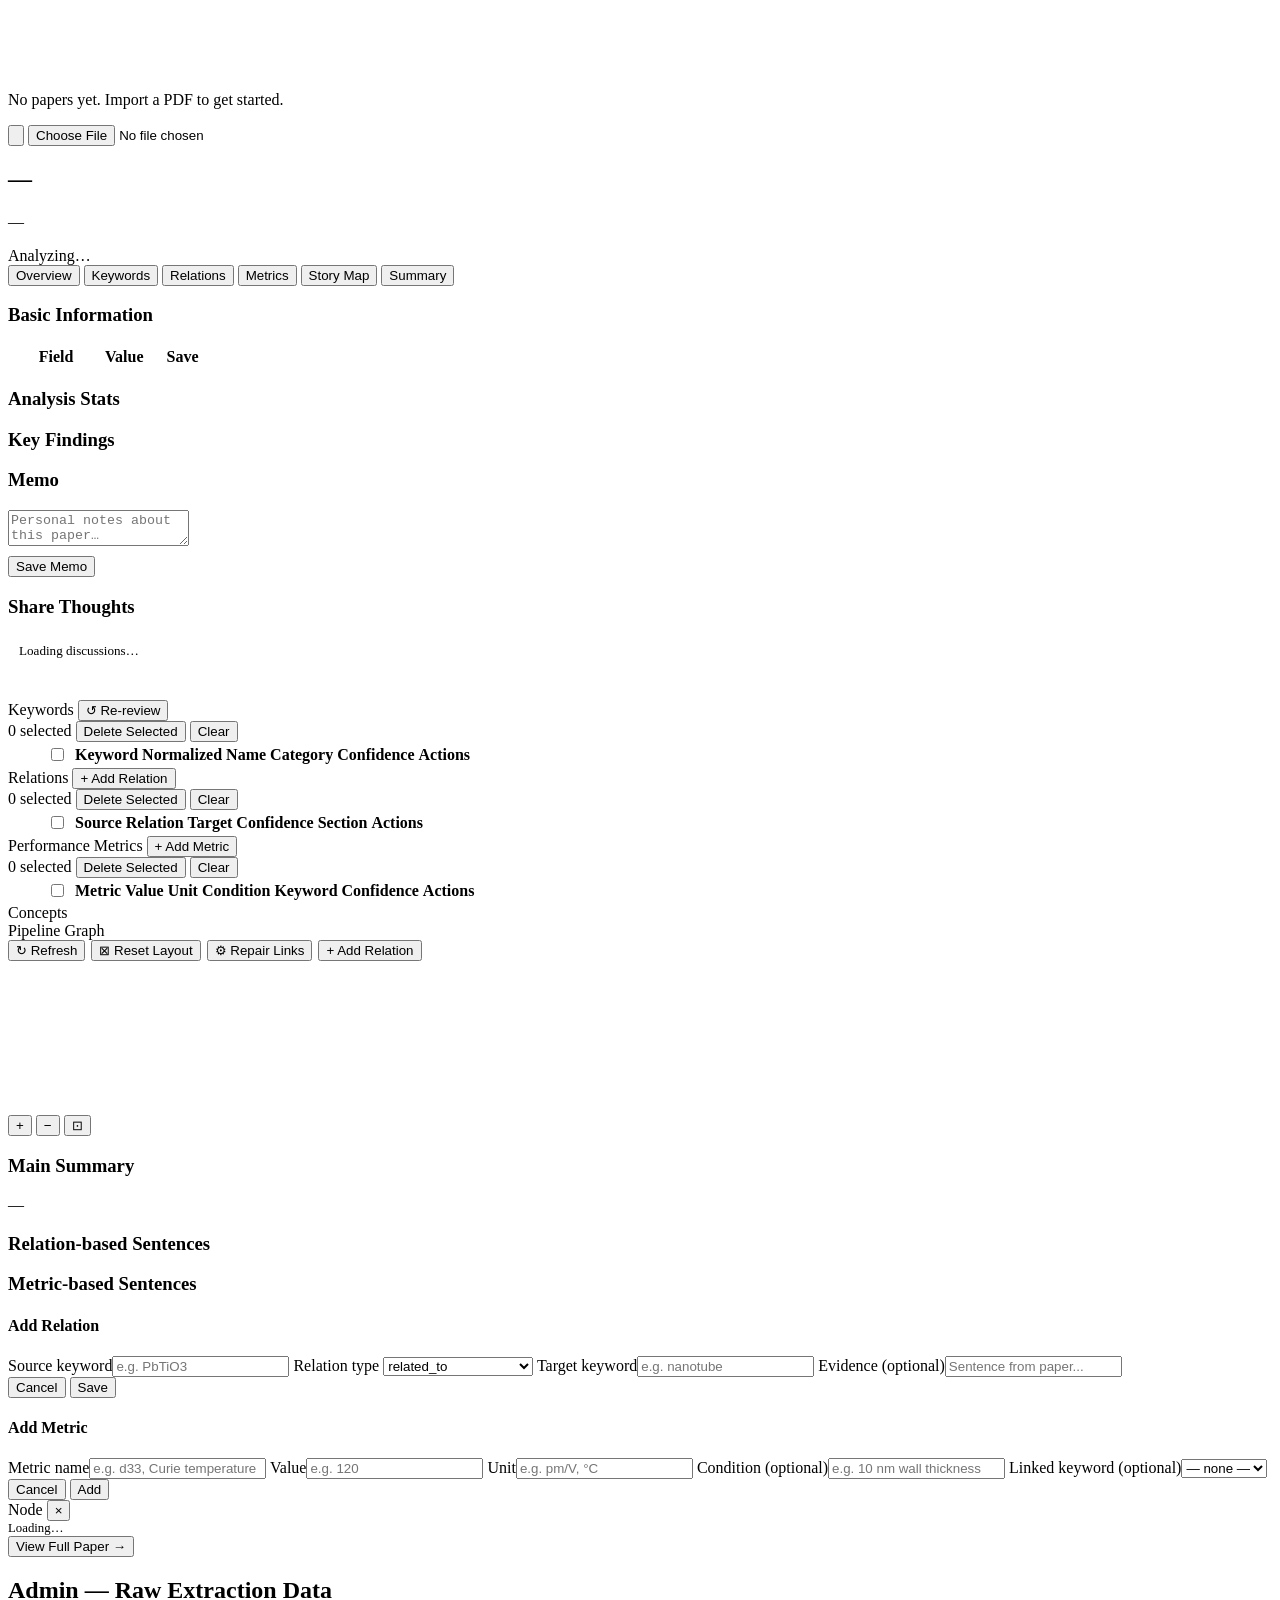
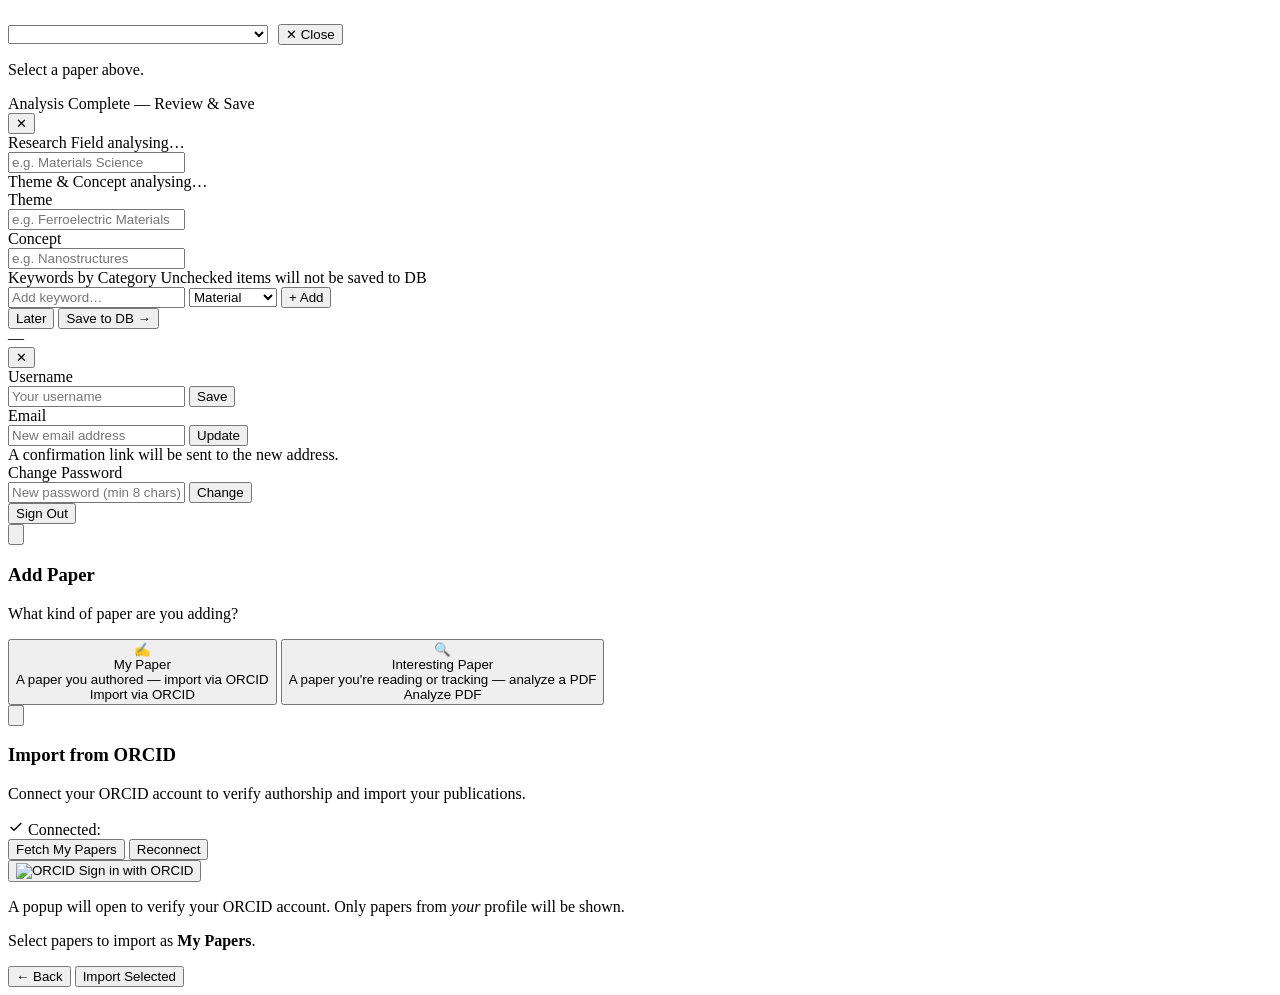
==== commit a43e5963: "feat(paper): restrict My Paper to ORCID import only Removes the 'Analyze PDF' option from the My Pap" ====
--- a/frontend/index.html
+++ b/frontend/index.html
@@ -614,10 +614,9 @@
       <button class="type-choice-card" id="choose-my-paper">
         <div class="type-choice-icon">✍</div>
         <div class="type-choice-label">My Paper</div>
-        <div class="type-choice-desc">A paper you authored — import via ORCID or analyze a PDF</div>
+        <div class="type-choice-desc">A paper you authored — import via ORCID</div>
         <div class="type-choice-actions">
           <span class="type-choice-pill" id="choose-my-orcid">Import via ORCID</span>
-          <span class="type-choice-pill" id="choose-my-pdf">Analyze PDF</span>
         </div>
       </button>
       <button class="type-choice-card" id="choose-interesting-paper">
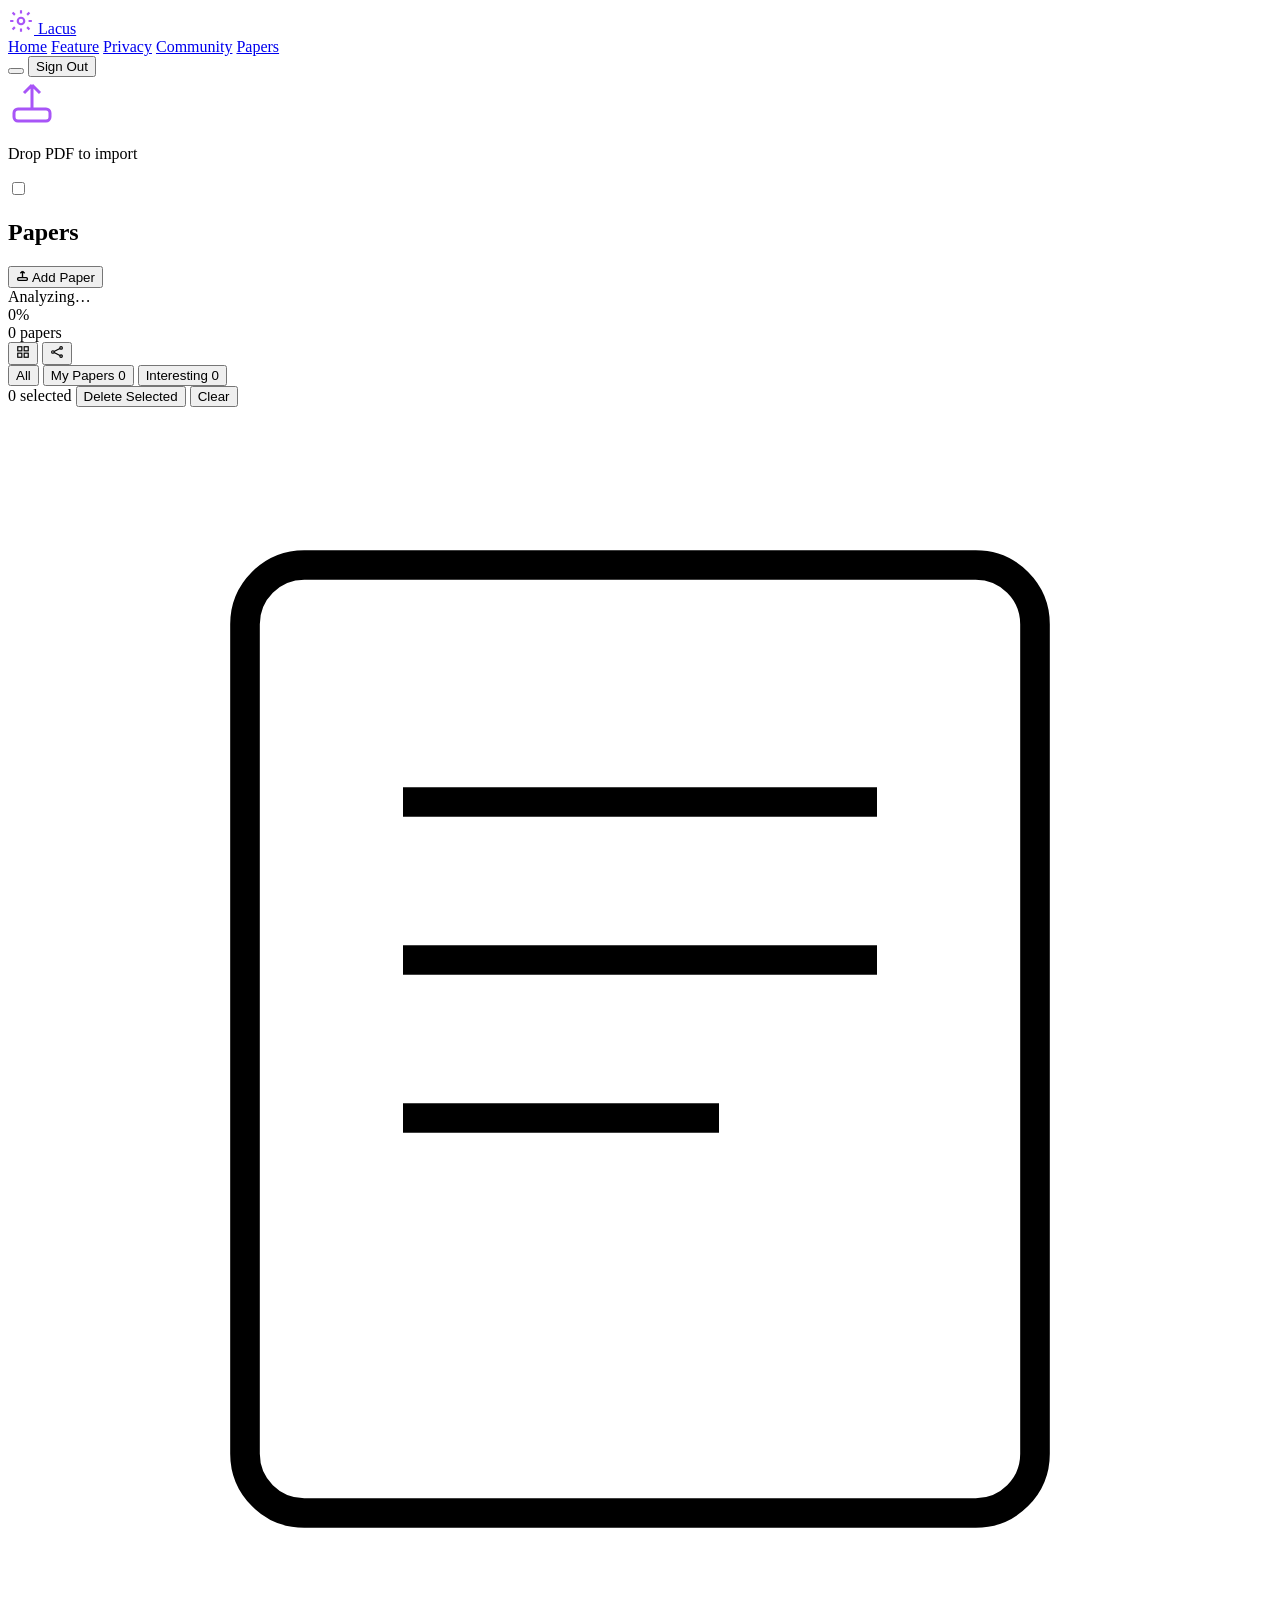
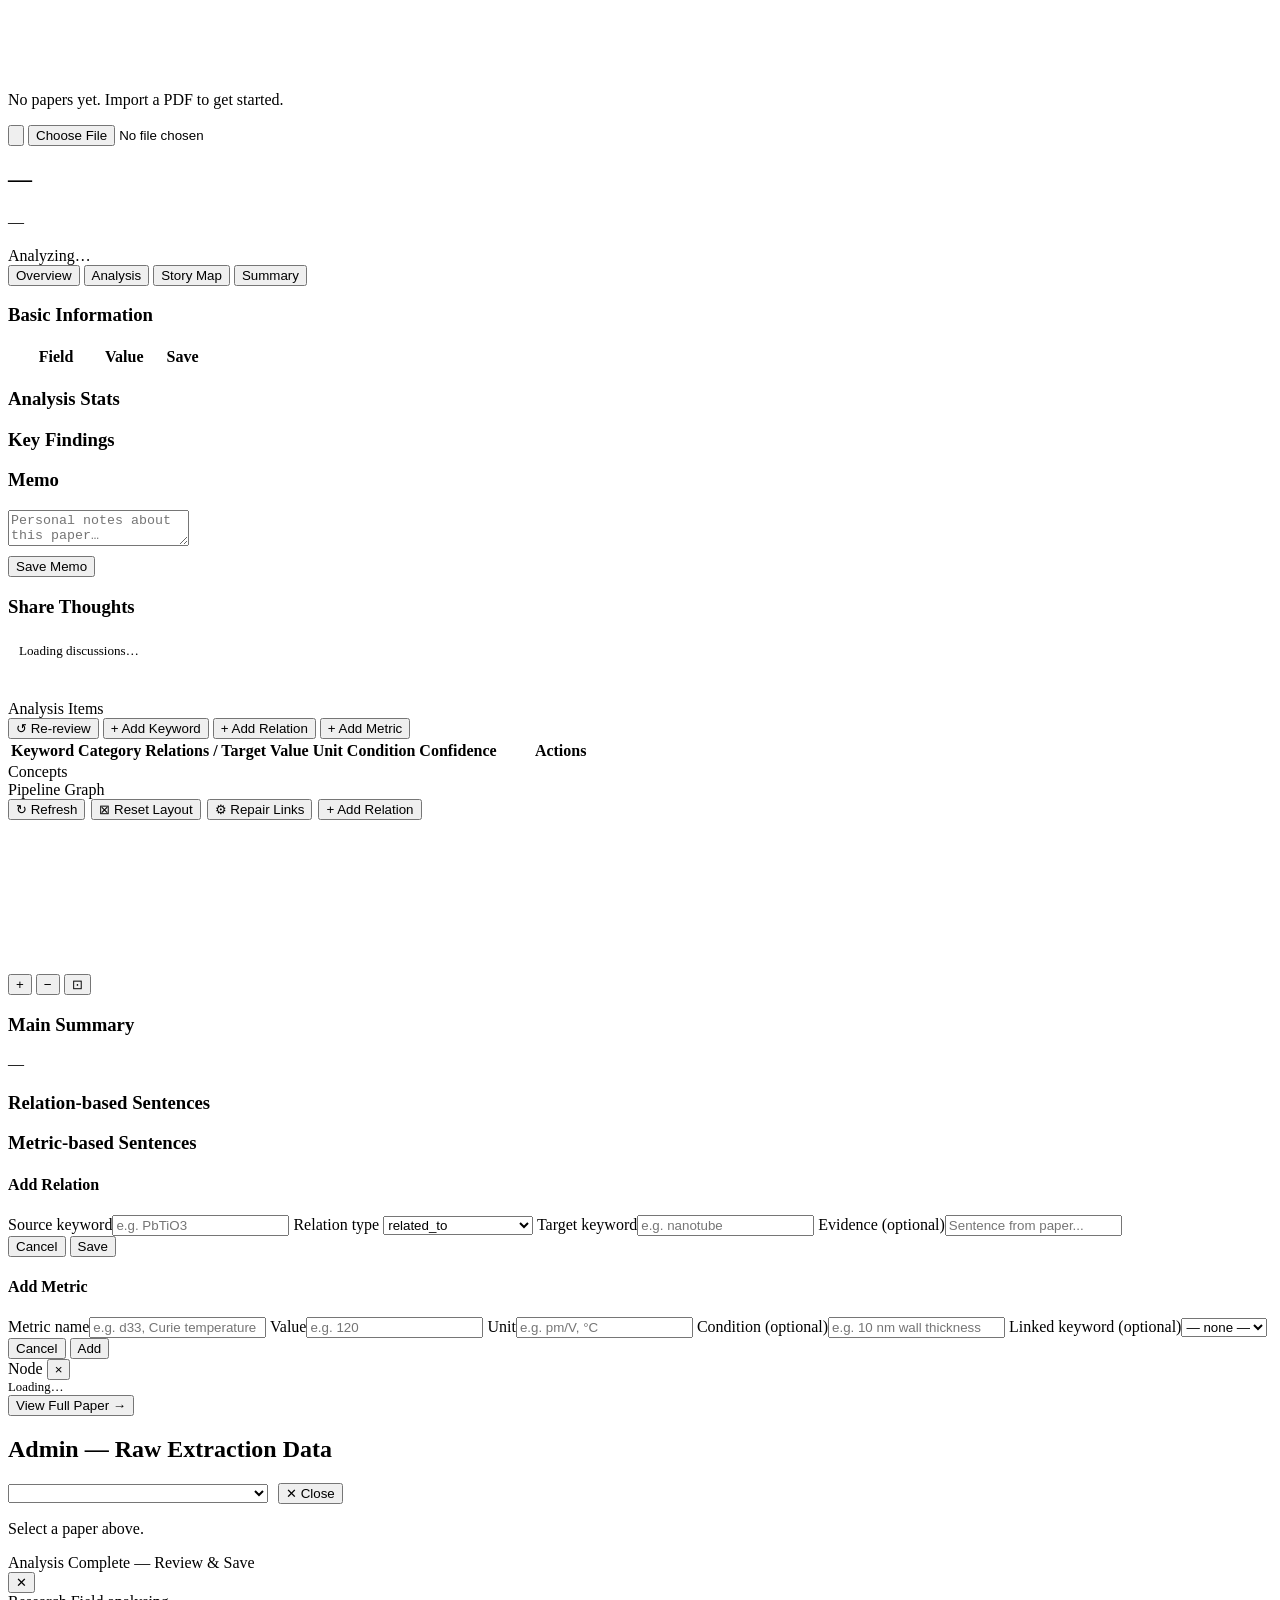
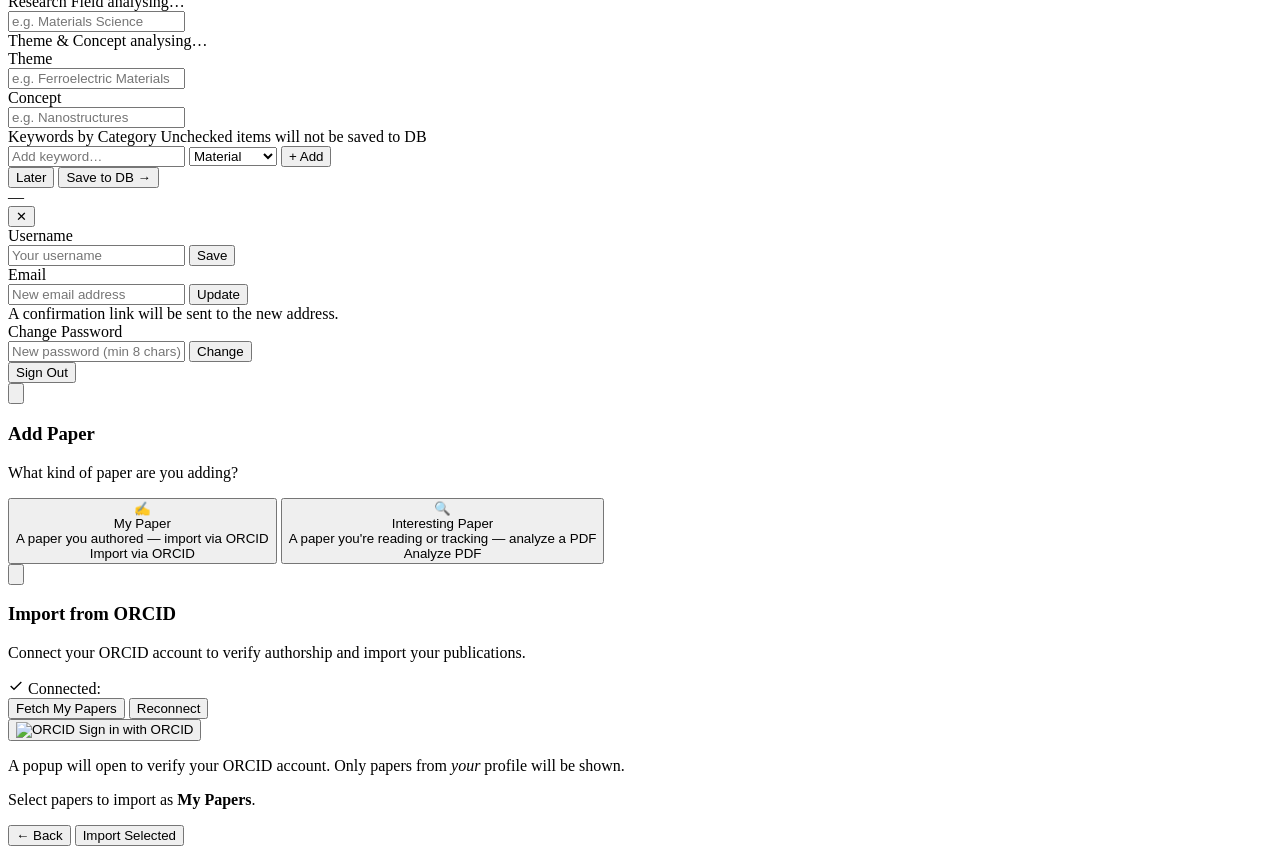
==== commit 4b0ad26a: "Unify analysis tabs" ====
--- a/frontend/index.html
+++ b/frontend/index.html
@@ -187,15 +187,13 @@
       </div>
     </div>
 
-    <!-- Tabs -->
-    <nav class="tab-nav">
-      <button class="tab-btn active" data-tab="overview">Overview</button>
-      <button class="tab-btn" data-tab="keywords">Keywords</button>
-      <button class="tab-btn" data-tab="relations">Relations</button>
-      <button class="tab-btn" data-tab="metrics">Metrics</button>
-      <button class="tab-btn" data-tab="storymap">Story Map</button>
-      <button class="tab-btn" data-tab="summary">Summary</button>
-    </nav>
+      <!-- Tabs -->
+      <nav class="tab-nav">
+        <button class="tab-btn active" data-tab="overview">Overview</button>
+        <button class="tab-btn" data-tab="analysis">Analysis</button>
+        <button class="tab-btn" data-tab="storymap">Story Map</button>
+        <button class="tab-btn" data-tab="summary">Summary</button>
+      </nav>
 
     <div class="tab-content">
 
@@ -234,92 +232,32 @@
         </div>
       </div>
 
-      <!-- Keywords tab -->
-      <div class="tab-pane" id="tab-keywords">
+      <!-- Analysis tab -->
+      <div class="tab-pane" id="tab-analysis">
         <div class="table-toolbar">
-          <span class="toolbar-label" id="kw-count-label">Keywords</span>
-          <button class="btn btn-sm btn-rereview" id="kw-rereview-btn">↺ Re-review</button>
-        </div>
-        <div class="table-bulk-bar hidden" id="kw-bulk-bar">
-          <span id="kw-bulk-count">0 selected</span>
-          <button class="btn btn-sm btn-danger" id="kw-bulk-delete-btn">Delete Selected</button>
-          <button class="btn btn-sm" id="kw-bulk-clear-btn">Clear</button>
+          <span class="toolbar-label" id="analysis-count-label">Analysis Items</span>
+          <div class="analysis-toolbar-actions">
+            <button class="btn btn-sm btn-rereview" id="kw-rereview-btn">↺ Re-review</button>
+            <button class="btn btn-sm btn-primary" id="add-analysis-keyword-btn">+ Add Keyword</button>
+            <button class="btn btn-sm btn-primary" id="add-relation-btn">+ Add Relation</button>
+            <button class="btn btn-sm btn-primary" id="add-metric-btn">+ Add Metric</button>
+          </div>
         </div>
         <div class="table-wrap">
-          <table class="data-table" id="keywords-table">
+          <table class="data-table analysis-table" id="analysis-table">
             <thead>
               <tr>
-                <th style="width:28px"></th>
-                <th style="width:28px"><input type="checkbox" id="kw-select-all" title="Select all" style="accent-color:var(--accent);cursor:pointer" /></th>
                 <th>Keyword</th>
-                <th>Normalized Name</th>
                 <th>Category</th>
-                <th>Confidence</th>
-                <th>Actions</th>
-              </tr>
-            </thead>
-            <tbody id="keywords-tbody"></tbody>
-          </table>
-        </div>
-      </div>
-
-      <!-- Relations tab -->
-      <div class="tab-pane" id="tab-relations">
-        <div class="table-toolbar">
-          <span class="toolbar-label" id="rel-count-label">Relations</span>
-          <button class="btn btn-sm btn-primary" id="add-relation-btn">+ Add Relation</button>
-        </div>
-        <div class="table-bulk-bar hidden" id="rel-bulk-bar">
-          <span id="rel-bulk-count">0 selected</span>
-          <button class="btn btn-sm btn-danger" id="rel-bulk-delete-btn">Delete Selected</button>
-          <button class="btn btn-sm" id="rel-bulk-clear-btn">Clear</button>
-        </div>
-        <div class="table-wrap">
-          <table class="data-table" id="relations-table">
-            <thead>
-              <tr>
-                <th style="width:28px"></th>
-                <th style="width:28px"><input type="checkbox" id="rel-select-all" title="Select all" style="accent-color:var(--accent);cursor:pointer" /></th>
-                <th>Source</th>
-                <th>Relation</th>
-                <th>Target</th>
-                <th>Confidence</th>
-                <th>Section</th>
-                <th>Actions</th>
-              </tr>
-            </thead>
-            <tbody id="relations-tbody"></tbody>
-          </table>
-        </div>
-      </div>
-
-      <!-- Metrics tab -->
-      <div class="tab-pane" id="tab-metrics">
-        <div class="table-toolbar">
-          <span class="toolbar-label" id="met-count-label">Performance Metrics</span>
-          <button class="btn btn-sm btn-primary" id="add-metric-btn">+ Add Metric</button>
-        </div>
-        <div class="table-bulk-bar hidden" id="met-bulk-bar">
-          <span id="met-bulk-count">0 selected</span>
-          <button class="btn btn-sm btn-danger" id="met-bulk-delete-btn">Delete Selected</button>
-          <button class="btn btn-sm" id="met-bulk-clear-btn">Clear</button>
-        </div>
-        <div class="table-wrap">
-          <table class="data-table" id="metrics-table">
-            <thead>
-              <tr>
-                <th style="width:28px"></th>
-                <th style="width:28px"><input type="checkbox" id="met-select-all" title="Select all" style="accent-color:var(--accent);cursor:pointer" /></th>
-                <th>Metric</th>
+                <th>Relations / Target</th>
                 <th>Value</th>
                 <th>Unit</th>
                 <th>Condition</th>
-                <th>Keyword</th>
                 <th>Confidence</th>
-                <th>Actions</th>
+                <th style="width:120px">Actions</th>
               </tr>
             </thead>
-            <tbody id="metrics-tbody"></tbody>
+            <tbody id="analysis-tbody"></tbody>
           </table>
         </div>
       </div>
@@ -674,8 +612,8 @@
 <div class="hover-tooltip hidden" id="hover-tooltip"></div>
 <script src="https://unpkg.com/cytoscape-edgehandles@4.0.1/cytoscape-edgehandles.js"></script>
 <script src="/static/js/storymap.js?v=3"></script>
-<script src="/static/js/mapview.js?v=10"></script>
-<script src="/static/js/app.js?v=30"></script>
+<script src="/static/js/mapview.js?v=11"></script>
+<script src="/static/js/app.js?v=31"></script>
 
 <script>
 // ── Welcome tutorial ─────────────────────────────────────────────────────────
